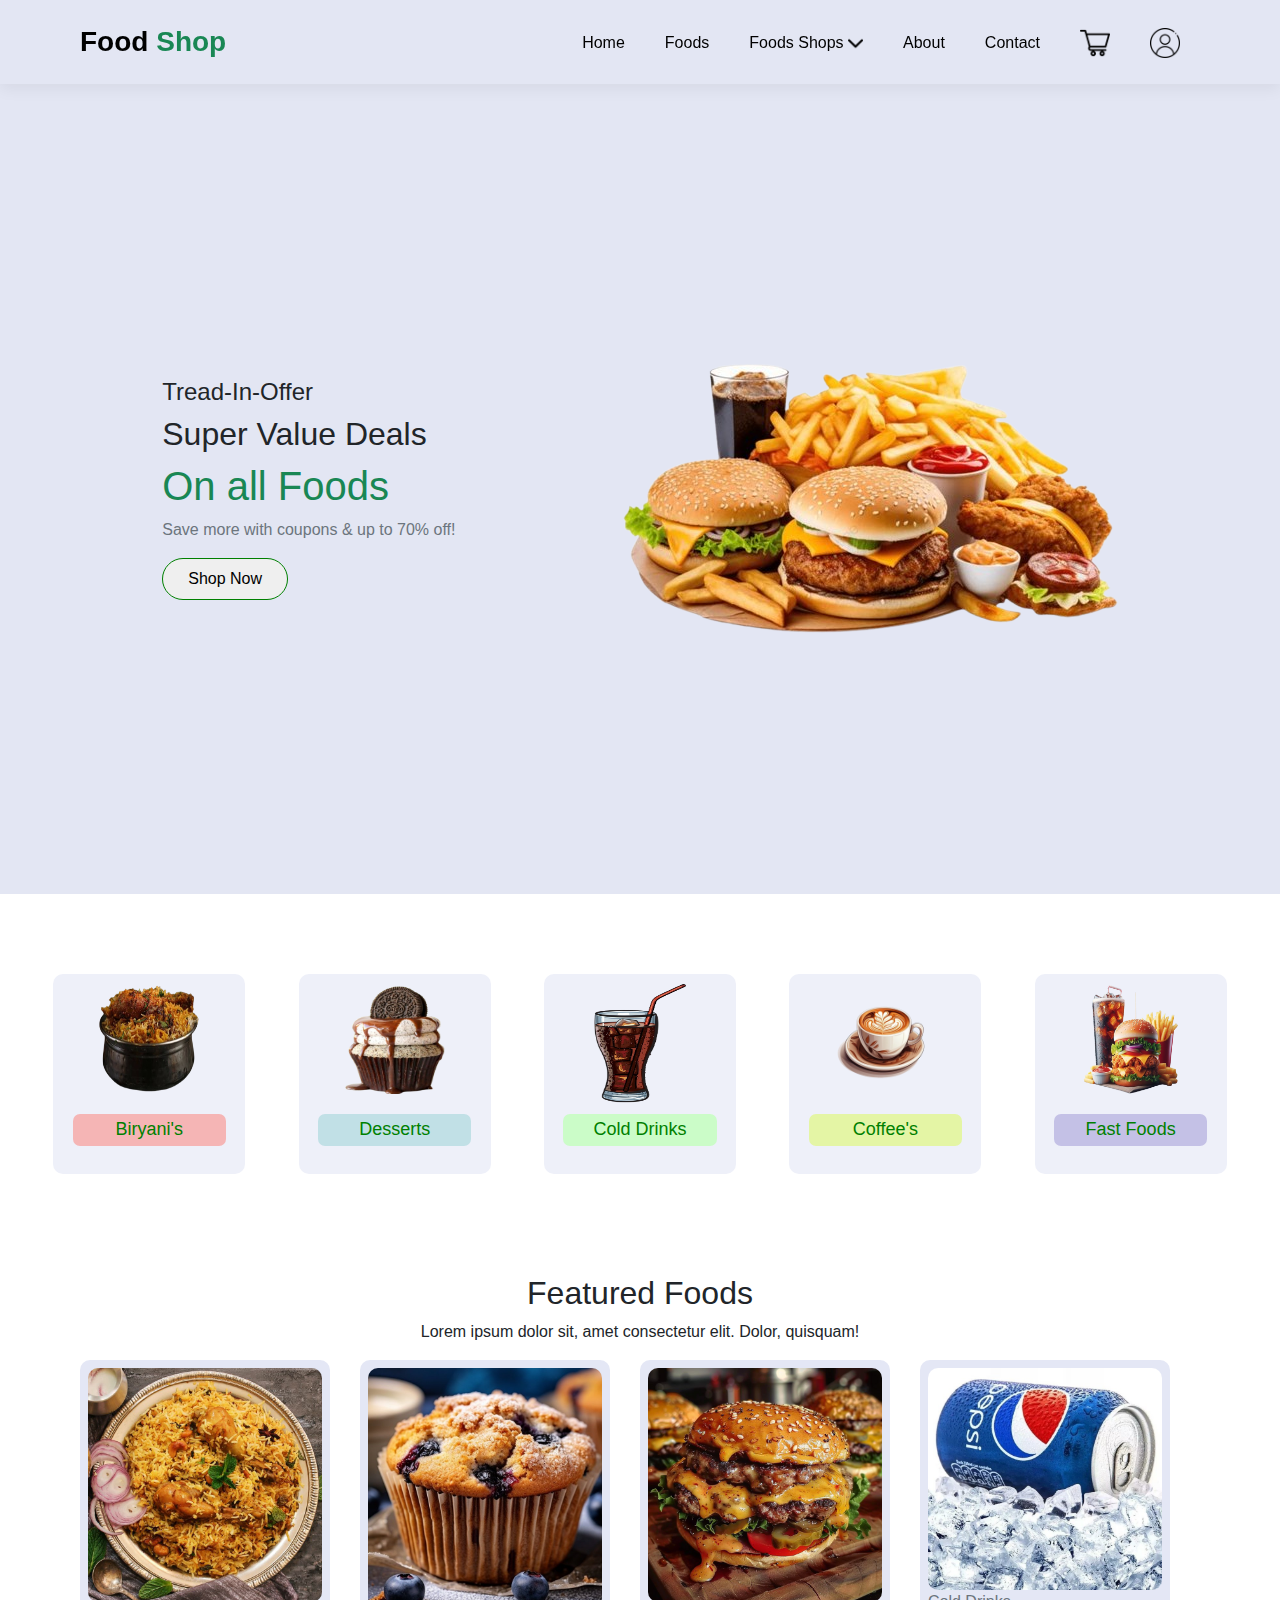
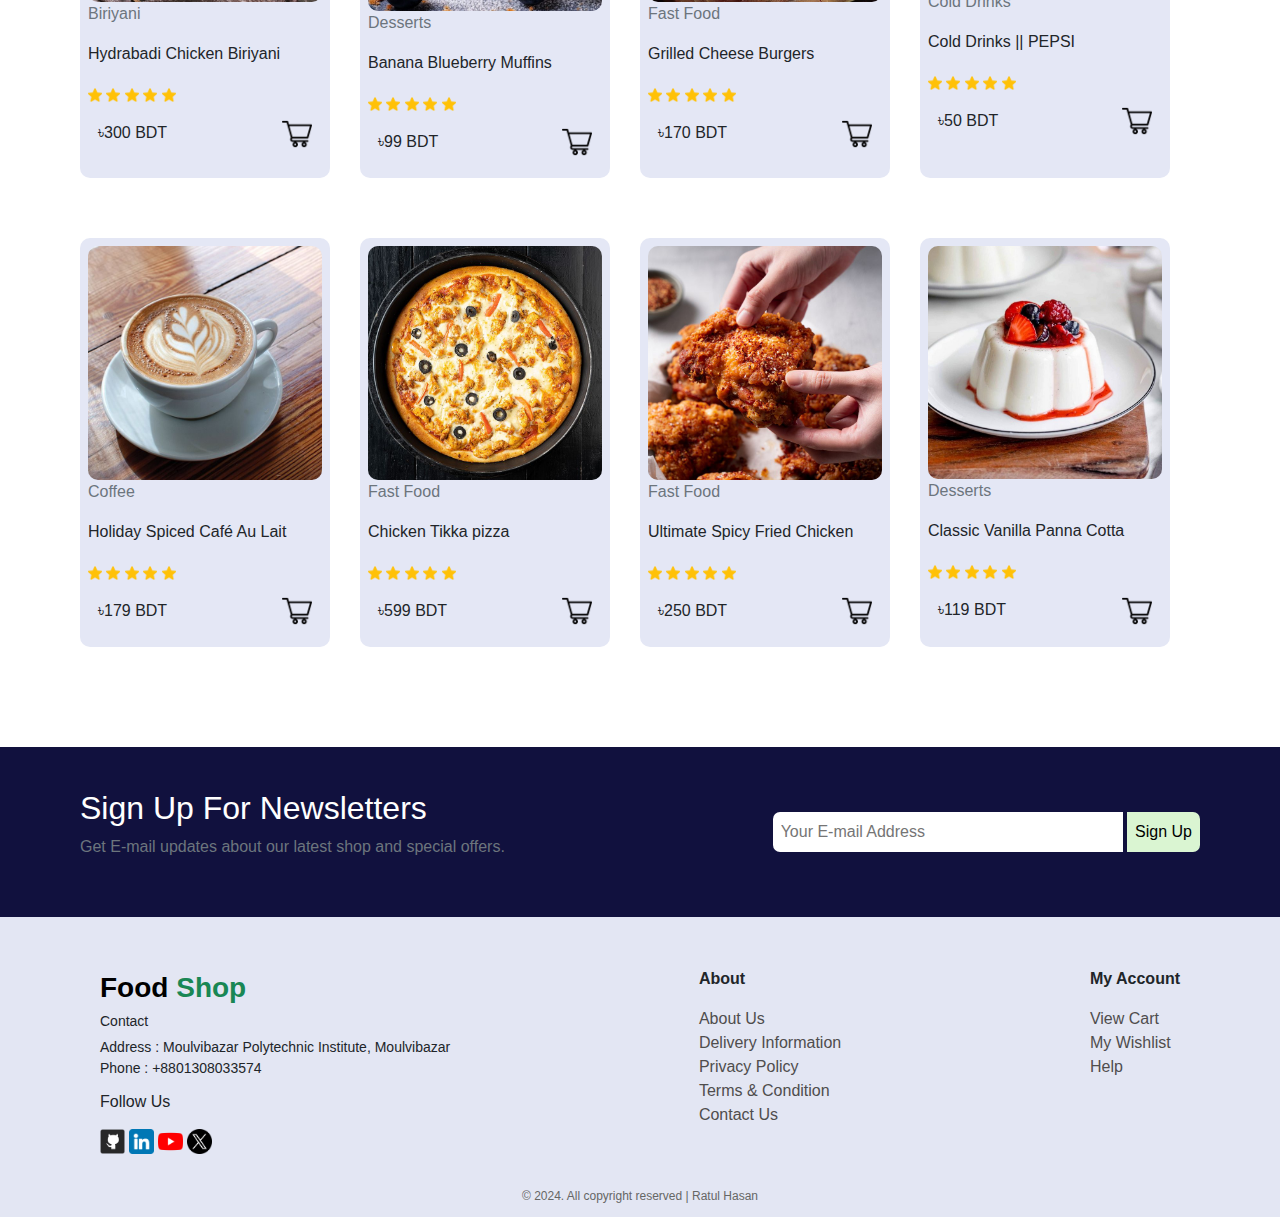
==== index.html @ 062df9e7 "Add initial project structure with HTML, CSS, and JavaScript files for foodShop" ====
<!DOCTYPE html>
<html lang="en">
<head>
    <meta charset="UTF-8">
    <meta name="viewport" content="width=device-width, initial-scale=1.0">
    <link rel="stylesheet" href="css/style.css">
    <link rel="stylesheet" href="css/bootstrapCss/bootstrap.min.css">
    <title>FOOD-SHOP</title>
</head>
<body>
<!-- header start -->
    <section id="header">
        <div class="logo"><a href="index.html">Food <span class="text-success">Shop</span></a></div>

        <div id="navBar" >
            <ul class="ul">
                <li class="li"><a href="index.html">Home</a></li class="li">
                <li class="li"><a href="foods.html">Foods</a></li>

                <li class="li rotate">
                    <a href="#">Foods Shops <img class="dropdownImg" src="img/social/dropdown.png" alt="" width="15px" height="15px"></a>
                    <ul class="dropdownShopName">
                        <li class="dropdownShopNameListItem"><a href="foods.html">Tasty-Treat</a></li>
                        <li class="dropdownShopNameListItem"><a href="foods.html">Kacchi-Dine</a></li>
                        <li class="dropdownShopNameListItem"><a href="foods.html">Sharinda</a></li>
                        <li class="dropdownShopNameListItem"><a href="foods.html">Panshi</a></li>
                        <li class="dropdownShopNameListItem"><a href="foods.html">Mamar-Bari</a></li>
                    </ul>
                </li>

                <li class="li"><a href="about.html">About</a></li>
                <li class="li"><a href="contact.html">Contact</a></li>
                <li class="li"><a href="cart.html"><img src="img/cart.png" alt="AddToCart" width="30px"></a></li>
                <li class="li"><a href="user.html"><img src="img/user.png" alt="AddToCart" width="30px"></a></li>
            </ul>
        </div>
    </section>
<!-- header end -->
<!-- hero section start  -->
    <section id="hero">
        <div class="heroText">
            <h4>Tread-In-Offer</h4>
            <h2>Super Value Deals</h2>
            <h1 class="text-success">On all Foods</h1>
            <p class="text-secondary">Save more with coupons & up to 70% off!</p>
            <button class="shopBtn">Shop Now</button>
        </div>
        <div class="heroBanner">
            <img src="img/heroImg.png" alt="heroFood">
        </div>
    </section>
<!-- hero section end  -->
<!-- food item section start  -->
    <section id="foodItems">
        <div class="biryani item">
            <center>
                <img src="img/biryani.png" alt="biryani" width="100px" height="110px">
                <h3>Biryani's</h3>
            </center>
        </div>
        <div class="dessert item">
            <center>
                <img src="img/dessert.png" alt="dessert" width="100px" height="110px">
                <h3>Desserts</h3>
            </center>
        </div>
        <div class="coldDrinks item">
            <center>
                <img src="img/coldDrinks.png" alt="coldDrinks" width="100px" height="120px">
                <h3>Cold Drinks</h3>
            </center>
            
        </div>
        <div class="coffee item">
            <center>
                <img src="img/coffee.png" alt="coffee" width="100px" height="110px">
                <h3>Coffee's</h3>
            </center>    
        </div>
        <div class="fastFood item">
            <center>
                <img src="img/fastFood.png" alt="fastFood" width="100px" height="110px">
                <h3>Fast Foods</h3>
            </center>
        </div>
    </section>
<!-- food item section end  -->

<!-- food product section start -->
<section id="foodProduct">
    <div class="headingFoods">
        <h2>Featured Foods</h2>
        <p>Lorem ipsum dolor sit, amet consectetur elit. Dolor, quisquam!</p>
    </div>
    <div class="foodsContainer">
        <div class="foods">
            <img class="foodItemImg" src="img/foodsImage/biriyani.jpeg" alt="biriyani">
            <p class="text-secondary">Biriyani</p>
            <p class="foodTitle">Hydrabadi Chicken Biriyani</p>
            <div class="review">
                <img src="img/star.png" alt="" width="14px">
                <img src="img/star.png" alt="" width="14px">
                <img src="img/star.png" alt="" width="14px">
                <img src="img/star.png" alt="" width="14px">
                <img src="img/star.png" alt="" width="14px">
            </div>
            <div class="buyFood">
                <p>৳300 BDT</p>
                <img src="img/cart.png" alt="" width="30px" height="30px">
            </div>
        </div>

        <div class="foods">
            <img class="foodItemImg" src="img/foodsImage/Muffins.jpg" alt="Muffins">
            <p class="text-secondary">Desserts</p>
            <p>Banana Blueberry Muffins</p>
            <div class="review">
                <img src="img/star.png" alt="" width="14px">
                <img src="img/star.png" alt="" width="14px">
                <img src="img/star.png" alt="" width="14px">
                <img src="img/star.png" alt="" width="14px">
                <img src="img/star.png" alt="" width="14px">
            </div>
            <div class="buyFood">
                <p>৳99 BDT</p>
                <img src="img/cart.png" alt="" width="30px" height="30px">
            </div>
        </div>

            <div class="foods" >
                <img class="foodItemImg" src="img/foodsImage/burgers.jpeg" alt="burgers">
                <p class="text-secondary">Fast Food</p>
                <p class="foodTitle">Grilled Cheese Burgers</p>
                <div class="review">
                    <img src="img/star.png" alt="" width="14px">
                    <img src="img/star.png" alt="" width="14px">
                    <img src="img/star.png" alt="" width="14px">
                    <img src="img/star.png" alt="" width="14px">
                    <img src="img/star.png" alt="" width="14px">
                </div>
                <div class="buyFood">
                    <p>৳170 BDT</p>
                    <img src="img/cart.png" alt="" width="30px" height="30px">
                </div>
            </div>

        <div class="foods">
            <img class="foodItemImg" src="img/foodsImage/pepsi.jpg" alt="pepsi">
            <p class="text-secondary">Cold Drinks</p>
            <p class="foodTitle">Cold Drinks || PEPSI</p>
            <div class="review">
                <img src="img/star.png" alt="" width="14px">
                <img src="img/star.png" alt="" width="14px">
                <img src="img/star.png" alt="" width="14px">
                <img src="img/star.png" alt="" width="14px">
                <img src="img/star.png" alt="" width="14px">
            </div>
            <div class="buyFood">
                <p>৳50 BDT</p>
                <img src="img/cart.png" alt="" width="30px" height="30px">
            </div>
        </div>

        <div class="foods">
            <img class="foodItemImg" src="img/foodsImage/coffee.jpg" alt="coffee">
            <p class="text-secondary">Coffee</p>
            <p class="foodTitle">Holiday Spiced Café Au Lait </p>
            <div class="review">
                <img src="img/star.png" alt="" width="14px">
                <img src="img/star.png" alt="" width="14px">
                <img src="img/star.png" alt="" width="14px">
                <img src="img/star.png" alt="" width="14px">
                <img src="img/star.png" alt="" width="14px">
            </div>
            <div class="buyFood">
                <p>৳179 BDT</p>
                <img src="img/cart.png" alt="" width="30px" height="30px">
            </div>
        </div>
        
        <div class="foods">
            <img class="foodItemImg" src="img/foodsImage/Chicken-Tikka-pizza.jpg" alt="pizza">
            <p class="text-secondary">Fast Food</p>
            <p class="foodTitle">Chicken Tikka pizza</p>
            <div class="review">
                <img src="img/star.png" alt="" width="14px">
                <img src="img/star.png" alt="" width="14px">
                <img src="img/star.png" alt="" width="14px">
                <img src="img/star.png" alt="" width="14px">
                <img src="img/star.png" alt="" width="14px">
            </div>
            <div class="buyFood">
                <p>৳599 BDT</p>
                <img src="img/cart.png" alt="" width="30px" height="30px">
            </div>
        </div>

        <div class="foods">
            <img class="foodItemImg" src="img/foodsImage/Spicy-Fried-Chicken.jpg" alt="Chicken">
            <p class="text-secondary">Fast Food</p>
            <p class="foodTitle">Ultimate Spicy Fried Chicken</p>
            <div class="review">
                <img src="img/star.png" alt="" width="14px">
                <img src="img/star.png" alt="" width="14px">
                <img src="img/star.png" alt="" width="14px">
                <img src="img/star.png" alt="" width="14px">
                <img src="img/star.png" alt="" width="14px">
            </div>
            <div class="buyFood">
                <p>৳250 BDT</p>
                <img src="img/cart.png" alt="" width="30px" height="30px">
            </div>
        </div>

        <div class="foods">
            <img class="foodItemImg" src="img/foodsImage/Classic-Vanilla-Panna-Cotta.jpg" alt="Desserts">
            <p class="text-secondary">Desserts</p>
            <p class="foodTitle">Classic Vanilla Panna Cotta</p>
            <div class="review">
                <img src="img/star.png" alt="" width="14px">
                <img src="img/star.png" alt="" width="14px">
                <img src="img/star.png" alt="" width="14px">
                <img src="img/star.png" alt="" width="14px">
                <img src="img/star.png" alt="" width="14px">
            </div>
            <div class="buyFood">
                <p>৳119 BDT</p>
                <img src="img/cart.png" alt="" width="30px" height="30px">
            </div>
        </div>
    </div>
</section>
<!-- food product section end -->
<!-- news letter start  -->
    <section  id="newsLetter">
        <div class="leftText">
            <h2>Sign Up For Newsletters</h2>
            <p class="text-secondary">Get E-mail updates about our latest shop and  special offers.</p>
        </div>
        <div class="rightInput">
            <input class="p-2" type="email" placeholder="Your E-mail Address ">
            <button class="p-2">Sign Up</button>
        </div>
    </section>
<!-- news letter end  -->
<!-- fotter section start  -->
<footer>
    <div class="footerLinks">
        <div class="footerFirstColumn">
            <div class="logo"><a href="index.html">Food <span class="text-success">Shop</span></a></div>
            <div class="footerFirstText">
                <p>Contact</p><br>
                <p>Address : Moulvibazar Polytechnic Institute, Moulvibazar</p>
                <p>Phone : +8801308033574</p><br>
                <h6>Follow Us</h6>
            </div>
            <div class="social">
                <img src="img/social/github.png" alt="" height="25px" width="25px">
                <img src="img/social/linkedin.png" alt="" height="25px" width="25px">
                <img src="img/social/youtube.png" alt="" height="25px" width="25px">
                <img src="img/social/twitter.png" alt="" height="25px" width="25px">
            </div>
        </div>
        <div class="footerSecondColumn">
            <p>About</p>
            <a href="about.html">About Us</a>
            <a href="#">Delivery Information</a>
            <a href="#">Privacy Policy</a>
            <a href="#">Terms & Condition</a>
            <a href="#">Contact Us</a>
        </div>
        <div class="footerThirdColumn">
            <p>My Account</p>
            <a href="#">View Cart</a>
            <a href="#">My Wishlist</a>
            <a href="#">Help</a>
        </div>
    </div>
    <div class="footerLastText">
        <p>© 2024. All copyright reserved | Ratul Hasan</p>
    </div>
</footer>
<!-- fotter section end  -->

    <script src="js/bootstrapJs/bootstrap.bundle.min.js"></script>
    <script src="js/bootstrapJs/bootstrap.min.js"></script>
    <script src="js/main.js"></script>
</body>
</html>
---- css/style.css ----
*{
    margin: 0;
    padding: 0;
    box-sizing: border-box;
    font-family: Verdana, Geneva, Tahoma, sans-serif;
    text-decoration: none;
}
#header{
    position: sticky;
    top: 0;
    left: 0;
    width: 100%;
    display: flex;
    align-items: center;
    justify-content: space-between;
    padding: 0px 80px;
    background: #E3E6F3;
    box-shadow: 0 5px 15px rgba(0, 0, 0, 0.06);
}
.logo{
    font-size: 28px;
    font-weight: bold;
}
.logo a{
    text-decoration: none;
    color: black;
}
#navBar .ul{
    display: flex;
    align-items: center;
    justify-content: center;
}
#navBar .ul .li{
    list-style: none;
    padding: 10px 20px;
    margin-top: 18px;   
}
#navBar .ul .li a{
    text-decoration: none;
    color: black;
    font-weight: 400;
    transition: 0.3s ease;
}
#navBar .li a:hover{
    color: green;
    /* border-bottom: 2px solid green; */
}
#navBar .rotate:hover .dropdownImg{
    transform: rotate(180deg);
    transition:  0.3s ease;
}

/* Basic styling for nav items */
.ul {
    list-style-type: none;
    padding: 0;
    display: flex;
}

.li {
    position: relative;
}

.li > a {
    text-decoration: none;
    color: #333;
}

/* Dropdown menu styling */
.dropdownShopName {
    display: none;
    position: absolute;
    top: 100%;
    left: 10px;
    background: #E3E6F3;
    border-radius: 5px;
    box-shadow: 0px 8px 16px rgba(0, 0, 0, 0.2);
    list-style-type: none;
    padding: 0;
    margin: 0;
    width: 125px;
    text-align: center;
    z-index: 1;
}

.dropdownShopName li a {
    color: #333;
    padding: 10px 0px;
    display: block;
    text-decoration: none;
}

.dropdownShopName li a:hover {
    background-color: #f1f1f1;
    color: #007bff;
}

/* Show dropdown on hover */
.li:hover .dropdownShopName {
    display: block;
}




/* header section end  */

/* hero section start */
#hero{
    display: flex;
    align-items: center;
    justify-content: space-evenly;
    height: 90vh;
    background: #E3E6F3;
}
#hero .shopBtn{
    padding: 8px 25px;
    border: 1px solid green;
    border-radius: 50px;
}
/* hero section end */
/* food item section start  */
#foodItems{
    display: flex;
    align-items: center;
    justify-content: space-evenly;
    padding-top: 80px;
    
}
.item{
    width: 15%;
    height: 200px;
    padding-top: 10px;
    cursor: pointer;
    background-color: #eef0f9;
    /* box-shadow: 0 5px 15px rgba(0, 0, 0, 0.06); */
    border-radius: 10px;
    transition: 0.3s ease;
}
.item:hover{
    box-shadow: 0 5px 15px rgba(0, 0, 0, 0.06);
}
.item h3{
    color: green;
    font-size: 18px;
    margin-top: 20px;
    background-color: #f5b5b5;
    width: 80%;
    font-weight: 500;
    padding: 5px 10px;
    border-radius: 7px ;

}
#foodItems .item:nth-child(2) h3{
    background-color: rgb(193, 224, 230);
}
#foodItems .item:nth-child(3) h3{
    background-color: rgb(206, 255, 255);
    margin-top: 10px;
}
#foodItems .item:nth-child(3) h3{
    background-color: rgb(203, 252, 200);
}
#foodItems .item:nth-child(4) h3{
    background-color: rgb(228, 245, 165);
}
#foodItems .item:nth-child(5) h3{
    background-color: rgb(196, 193, 230);
}
/* food item section end  */
/* food product section start */
.headingFoods{
    text-align: center;
    margin-top: 100px;
}
.foods{
    width: 250px;
    /* border: 1px solid black; */
    border-radius: 10px;
    background-color: #e4e7f5;
    padding: 8px;
    cursor: pointer;
}
.foods .foodItemImg{
    width: 100%;
    border-radius: 10px;
}

.foodsContainer{
    display: grid;
    grid-template-columns: repeat(4, 1fr);
    grid-row-gap: 60px;
    padding: 0 80px;
}
.buyFood{
    width: 100%;
    display: flex;
    justify-content: space-between;
    align-items: center;
    padding: 0 10px;

}
.buyFood p{
    margin-top: 15px;
}
.buyFood img:hover{
    transition: all 0.5s ease;
    transform: scale(1.09);
}
/* food product section end */
/* news letter start  */
#newsLetter{
    display: flex;
    justify-content: space-between;
    align-items: center;
    padding: 60px 80px;
    margin-top: 100px;
    background-color: rgb(17, 17, 62);
    color: white;
    height: 170px;
}
.rightInput input{
    border-top-left-radius: 7px;
    border-bottom-left-radius: 7px;
    border: none;
    width: 350px;
}
.rightInput button{
    border-top-right-radius: 7px;
    border-bottom-right-radius: 7px;
    border: none;
    background-color: #daf5d2;
}
/* news letter end */
/* fotter section start */
footer{
    height: 300px;
    width: 100%;
    background: #E3E6F3;
}
.footerLinks{
    height: 270px;
    width: 100%;
    display: flex;
    justify-content: space-between;
    padding: 50px 100px 0px 100px;
}
.footerFirstColumn{
    font-size: 14px;
    
}
.footerFirstText{
    line-height: 5px;
    padding: 10px 0;
}
.footerSecondColumn a, .footerThirdColumn a{
    display: block;
    justify-content: center;
    text-decoration: none;
    color: rgb(79, 77, 77);
}
.footerSecondColumn p, .footerThirdColumn p{
    font-weight: bold;
}
.footerLastText {
    text-align: center;
    font-size: 12px;
    color: #666765;
}
/* fotter section end */



/* user page css start here  */
#loginAndRegister{
    width: 100%;
    display: flex;
    padding: 50px 0;
    justify-content: center;
}
#loginAndRegister form{
    background-color: #d5f3b8;
    padding: 30px;
    border-radius: 10px;
    width: 400px;
}
#loginAndRegister .signInBtn{
    width: 100%;
}
.hide{
    display: none;
}
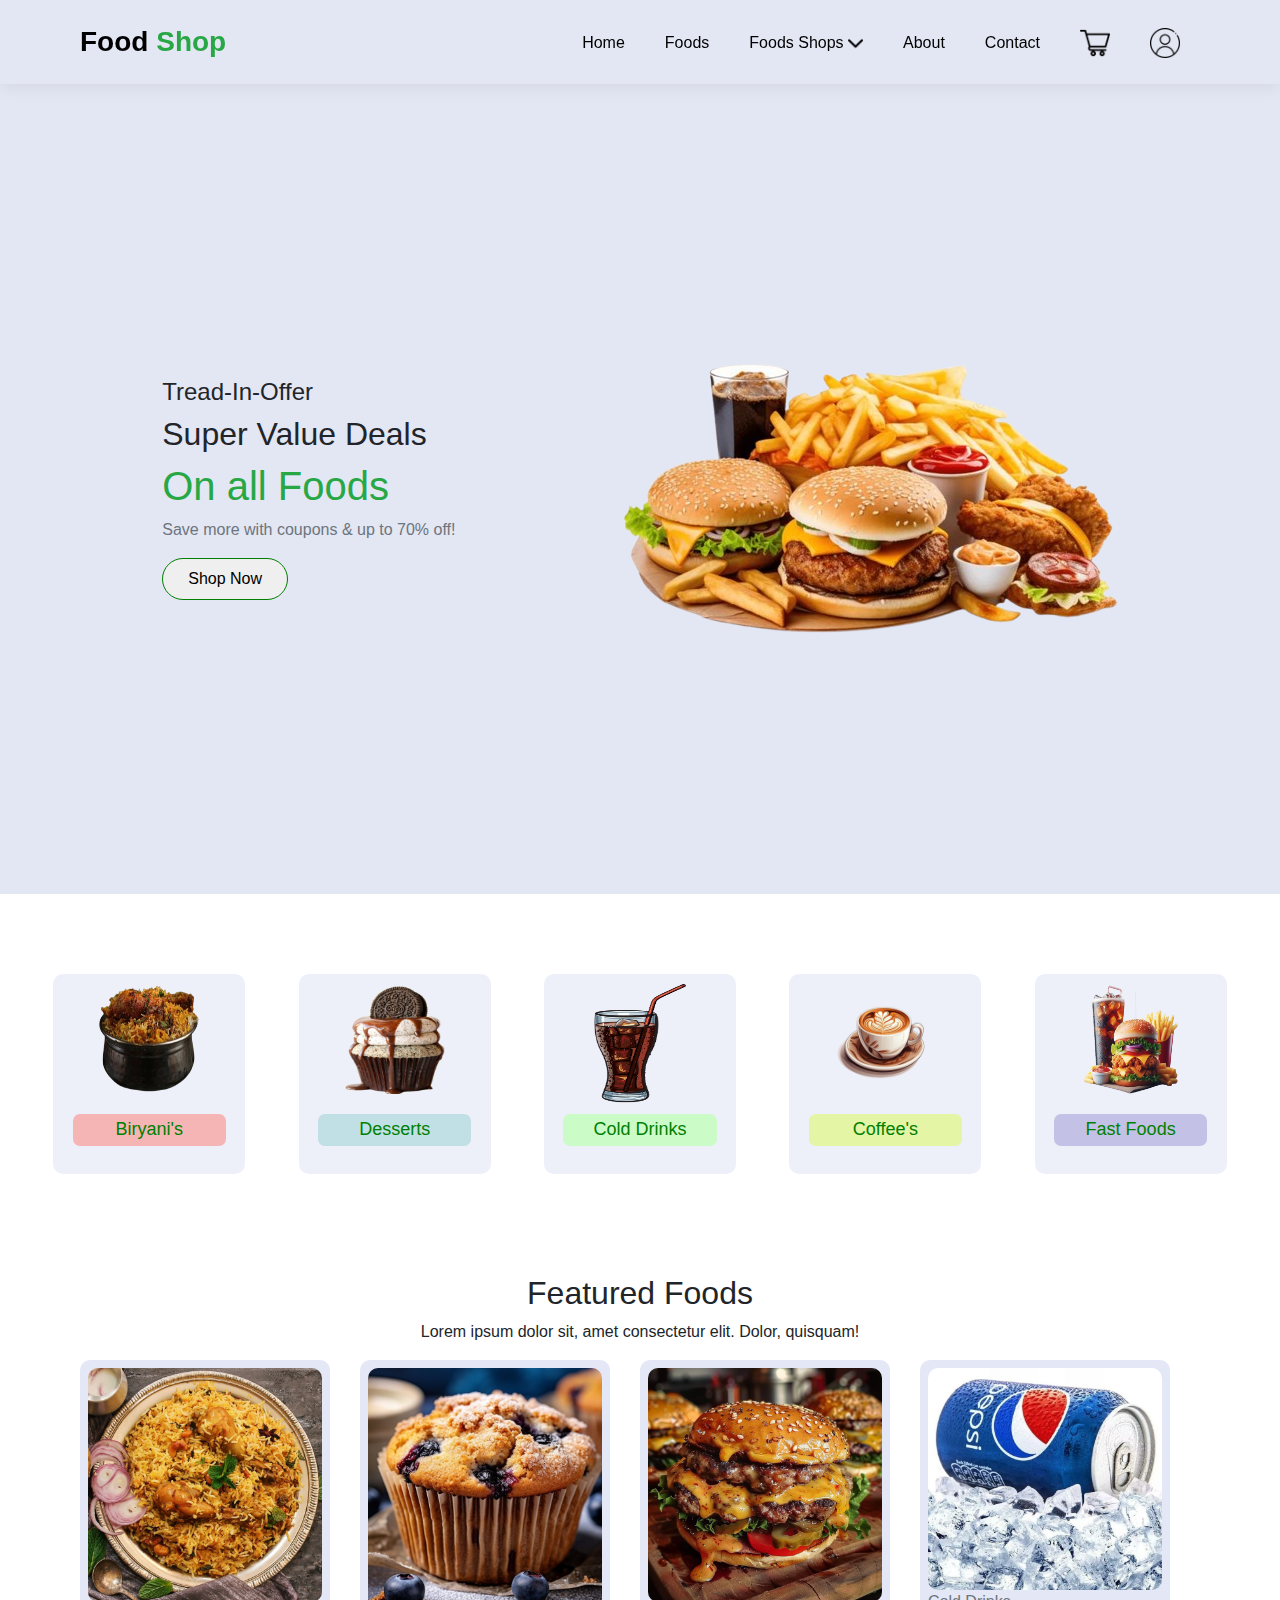
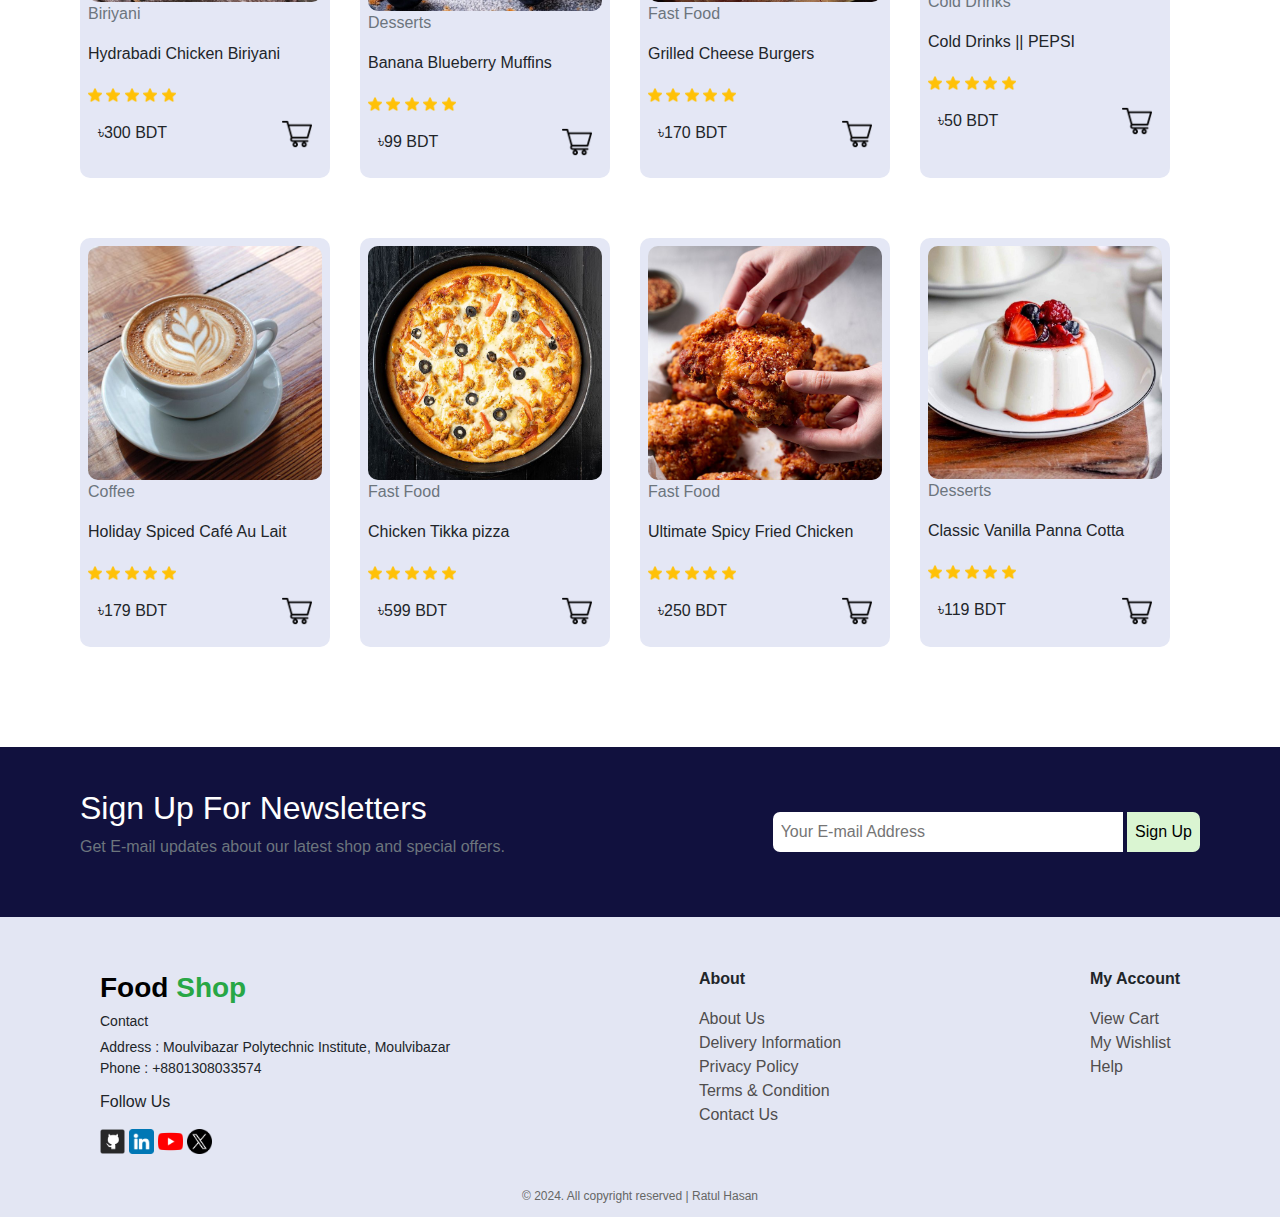
==== commit 00bc28a2: "change" ====
--- a/index.html
+++ b/index.html
@@ -4,7 +4,8 @@
     <meta charset="UTF-8">
     <meta name="viewport" content="width=device-width, initial-scale=1.0">
     <link rel="stylesheet" href="css/style.css">
-    <link rel="stylesheet" href="css/bootstrapCss/bootstrap.min.css">
+    <link rel="stylesheet" href="css/responsive.css">
+    <link rel="stylesheet" href="https://stackpath.bootstrapcdn.com/bootstrap/4.5.2/css/bootstrap.min.css">
     <title>FOOD-SHOP</title>
 </head>
 <body>
@@ -13,12 +14,12 @@
         <div class="logo"><a href="index.html">Food <span class="text-success">Shop</span></a></div>
 
         <div id="navBar" >
-            <ul class="ul">
+            <ul class="ul" id="navBarUl">
                 <li class="li"><a href="index.html">Home</a></li class="li">
                 <li class="li"><a href="foods.html">Foods</a></li>
 
                 <li class="li rotate">
-                    <a href="#">Foods Shops <img class="dropdownImg" src="img/social/dropdown.png" alt="" width="15px" height="15px"></a>
+                    <a href="#">Foods Shops <img class="dropdownImg" src="img/icon/dropdown.png" alt="" width="15px" height="15px"></a>
                     <ul class="dropdownShopName">
                         <li class="dropdownShopNameListItem"><a href="foods.html">Tasty-Treat</a></li>
                         <li class="dropdownShopNameListItem"><a href="foods.html">Kacchi-Dine</a></li>
@@ -30,9 +31,15 @@
 
                 <li class="li"><a href="about.html">About</a></li>
                 <li class="li"><a href="contact.html">Contact</a></li>
-                <li class="li"><a href="cart.html"><img src="img/cart.png" alt="AddToCart" width="30px"></a></li>
-                <li class="li"><a href="user.html"><img src="img/user.png" alt="AddToCart" width="30px"></a></li>
+                <div class="icon d-flex">
+                    <li class="li "><a href="cart.html"><img src="img/icon/cart.png" alt="AddToCart" width="30px"></a></li>
+                <li class="li "><a href="user.html"><img src="img/icon/user.png" alt="login" width="30px"></a></li>
+                </div>
             </ul>
+            <!-- menu icon -->
+           <div id="menuBar" class="d-md-none">
+            <img  src="img/icon/menu.png" alt="menu" style="cursor: pointer; width:30px;">
+           </div>
         </div>
     </section>
 <!-- header end -->
@@ -46,7 +53,7 @@
             <button class="shopBtn">Shop Now</button>
         </div>
         <div class="heroBanner">
-            <img src="img/heroImg.png" alt="heroFood">
+            <img class="heroImg" src="img/heroImg.png" alt="heroFood">
         </div>
     </section>
 <!-- hero section end  -->
--- a/css/style.css
+++ b/css/style.css
@@ -25,6 +25,10 @@
     text-decoration: none;
     color: black;
 }
+.logo a:hover{
+    text-decoration: none;
+    color: black;
+}
 #navBar .ul{
     display: flex;
     align-items: center;
@@ -33,7 +37,12 @@
 #navBar .ul .li{
     list-style: none;
     padding: 10px 20px;
-    margin-top: 18px;   
+    margin-top: 18px;
+}
+#navBar .ul .li .hideItems{
+    list-style: none;
+    padding: 10px 20px;
+    margin-top: 18px;
 }
 #navBar .ul .li a{
     text-decoration: none;
@@ -99,10 +108,6 @@
 .li:hover .dropdownShopName {
     display: block;
 }
-
-
-
-
 /* header section end  */
 
 /* hero section start */
@@ -269,8 +274,6 @@
 }
 /* fotter section end */
 
-
-
 /* user page css start here  */
 #loginAndRegister{
     width: 100%;
@@ -290,4 +293,3 @@
 .hide{
     display: none;
 }
-
--- a/css/responsive.css
+++ b/css/responsive.css
@@ -0,0 +1,71 @@
+@media screen and (max-width: 768px) {
+        #header {
+            padding: 10px 20px;
+            /* display: block; */
+        }
+        .logo{
+            font-size: 20px;
+        }
+        #navBar .ul {
+            display: none;
+            flex-direction: column;
+            justify-content: center;
+            position: absolute;
+            top: 100%;
+            right: 2%;
+            width: 180px;
+            background: #bfc2cb;
+            border-radius: 5px;
+        }
+        #navBar .ul .li {
+            padding: 10px 20px;
+            margin-top: 10px;
+            width: 100%;
+        }
+        #hero {
+            flex-direction: column;
+            height: auto;
+            padding: 20px;
+        }
+        #hero .heroImg{
+            width: 80%;
+        }
+        #foodItems {
+            flex-direction: column;
+            align-items: center;
+        }
+        .item {
+            width: 80%;
+            margin-bottom: 20px;
+        }
+        .foodsContainer {
+            grid-template-columns: 1fr;
+            padding: 0 20px;
+        }
+        #newsLetter {
+            flex-direction: column;
+            text-align: center;
+            padding: 20px;
+        }
+        .rightInput input {
+            width: 100%;
+            margin-bottom: 10px;
+        }
+        .rightInput button {
+            width: 100%;
+        }
+        .footerLinks {
+            flex-direction: column;
+            align-items: center;
+            padding: 20px;
+        }
+        .footerFirstColumn, .footerSecondColumn, .footerThirdColumn {
+            margin-bottom: 20px;
+        }
+        #loginAndRegister {
+            padding: 20px 0;
+        }
+        #loginAndRegister form {
+            width: 90%;
+        }
+}
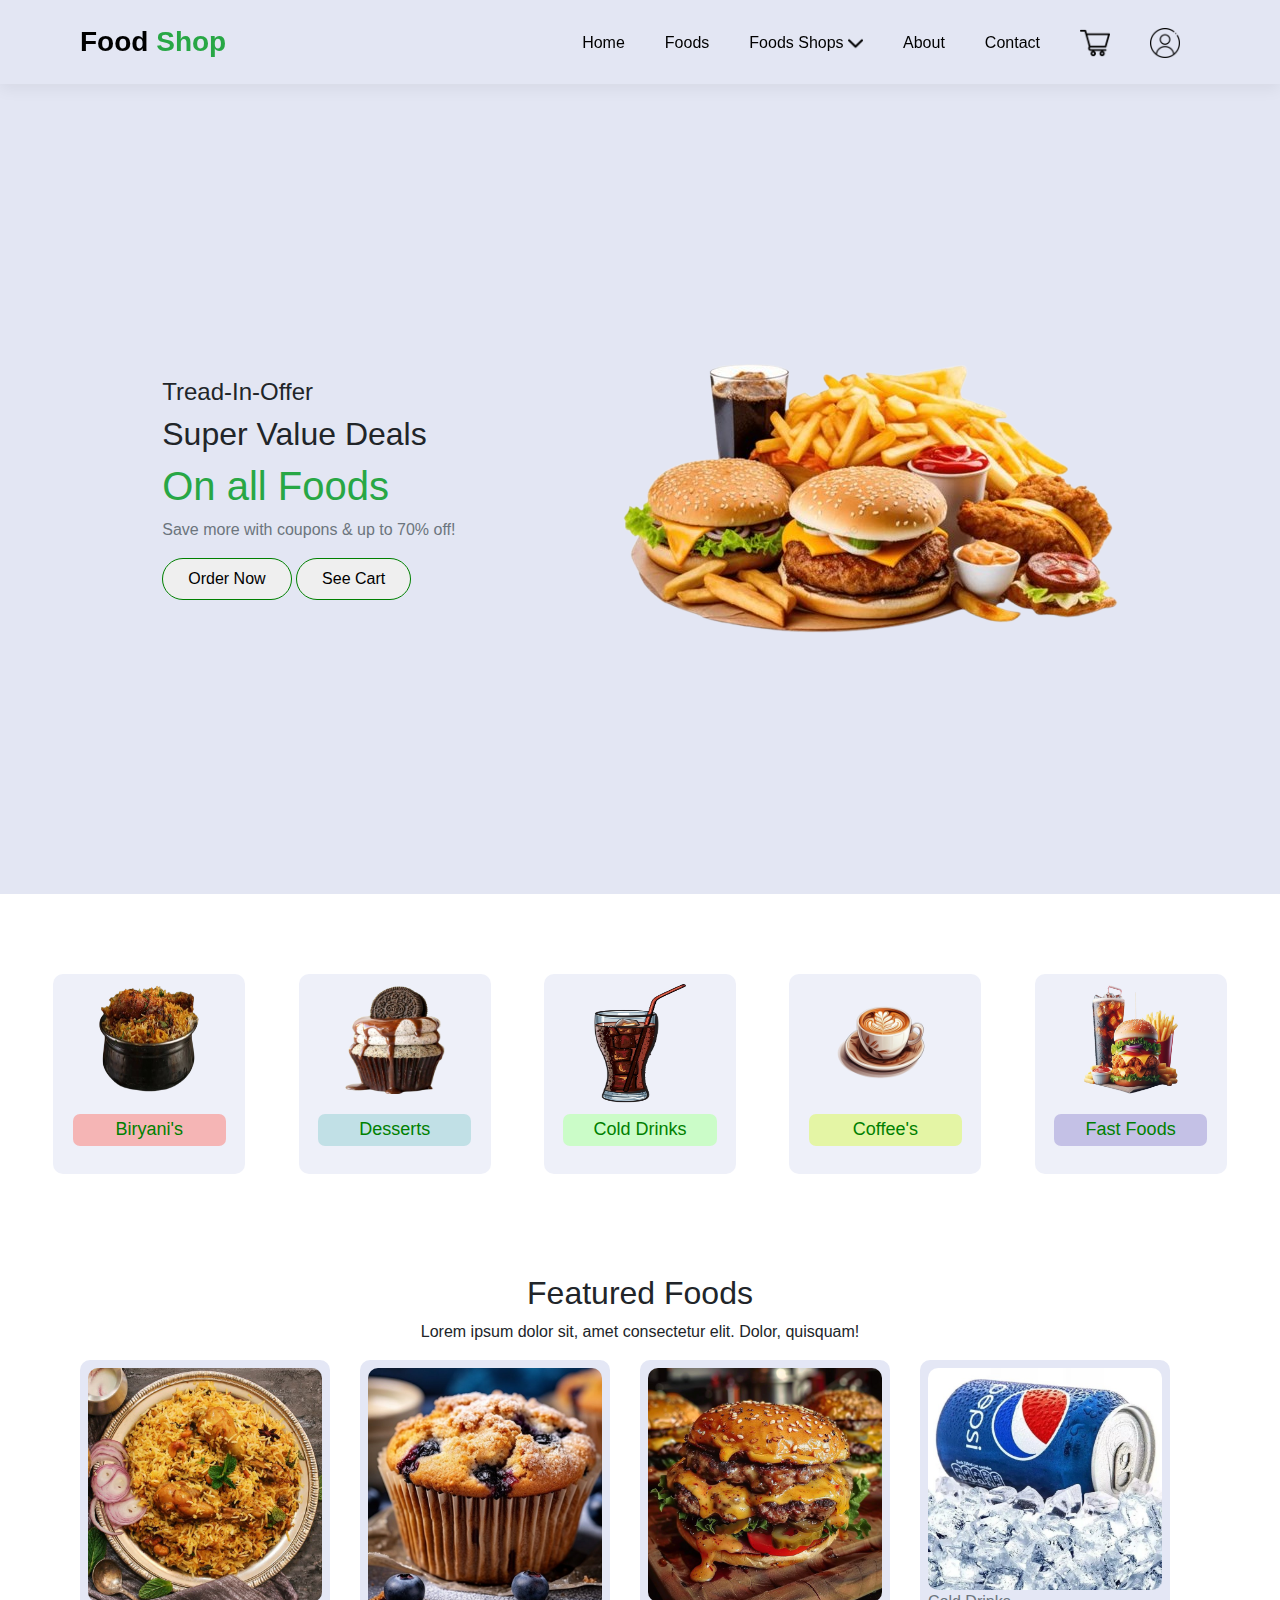
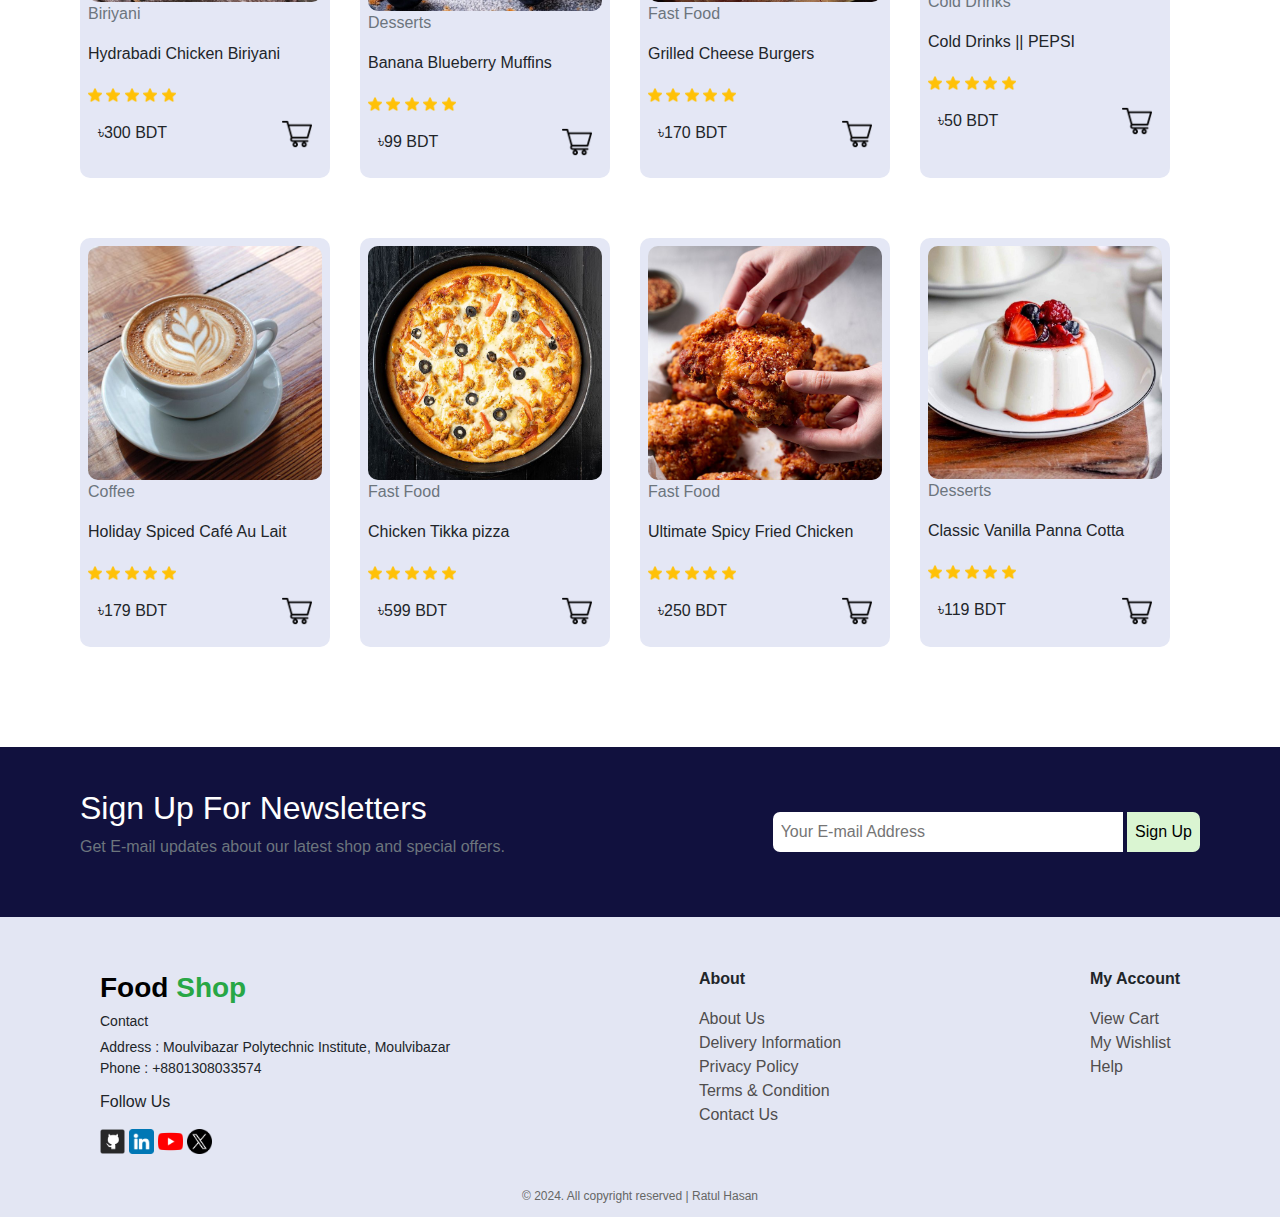
==== commit f422c8ca: "hero" ====
--- a/index.html
+++ b/index.html
@@ -50,7 +50,10 @@
             <h2>Super Value Deals</h2>
             <h1 class="text-success">On all Foods</h1>
             <p class="text-secondary">Save more with coupons & up to 70% off!</p>
-            <button class="shopBtn">Shop Now</button>
+            <div class="btns">
+                <button class="shopBtn">Order Now</button>
+                <button class="shopBtn">See Cart</button>
+            </div>
         </div>
         <div class="heroBanner">
             <img class="heroImg" src="img/heroImg.png" alt="heroFood">
--- a/css/style.css
+++ b/css/style.css
@@ -293,3 +293,60 @@
 .hide{
     display: none;
 }
+
+/* resposive css start here */
+@media screen and (max-width: 768px) {
+    #hero {
+        flex-direction: column;
+        justify-content: center;
+        height: auto;
+        padding: 20px;
+    }
+    #hero .heroImg{
+        
+        width: 100%;
+        height: 100%;
+    }
+    .heroText{
+        text-align: center;
+        margin-top: 70px;
+    }
+    #foodItems {
+        flex-direction: column;
+        align-items: center;
+    }
+    .item {
+        width: 80%;
+        margin-bottom: 20px;
+    }
+    .foodsContainer {
+        grid-template-columns: 1fr;
+        padding: 0 20px;
+    }
+    #newsLetter {
+        flex-direction: column;
+        text-align: center;
+        padding: 20px;
+    }
+    .rightInput input {
+        width: 100%;
+        margin-bottom: 10px;
+    }
+    .rightInput button {
+        width: 100%;
+    }
+    .footerLinks {
+        flex-direction: column;
+        align-items: center;
+        padding: 20px;
+    }
+    .footerFirstColumn, .footerSecondColumn, .footerThirdColumn {
+        margin-bottom: 20px;
+    }
+    #loginAndRegister {
+        padding: 20px 0;
+    }
+    #loginAndRegister form {
+        width: 90%;
+    }
+}--- a/css/responsive.css
+++ b/css/responsive.css
@@ -22,50 +22,4 @@
             margin-top: 10px;
             width: 100%;
         }
-        #hero {
-            flex-direction: column;
-            height: auto;
-            padding: 20px;
-        }
-        #hero .heroImg{
-            width: 80%;
-        }
-        #foodItems {
-            flex-direction: column;
-            align-items: center;
-        }
-        .item {
-            width: 80%;
-            margin-bottom: 20px;
-        }
-        .foodsContainer {
-            grid-template-columns: 1fr;
-            padding: 0 20px;
-        }
-        #newsLetter {
-            flex-direction: column;
-            text-align: center;
-            padding: 20px;
-        }
-        .rightInput input {
-            width: 100%;
-            margin-bottom: 10px;
-        }
-        .rightInput button {
-            width: 100%;
-        }
-        .footerLinks {
-            flex-direction: column;
-            align-items: center;
-            padding: 20px;
-        }
-        .footerFirstColumn, .footerSecondColumn, .footerThirdColumn {
-            margin-bottom: 20px;
-        }
-        #loginAndRegister {
-            padding: 20px 0;
-        }
-        #loginAndRegister form {
-            width: 90%;
-        }
-}
+    }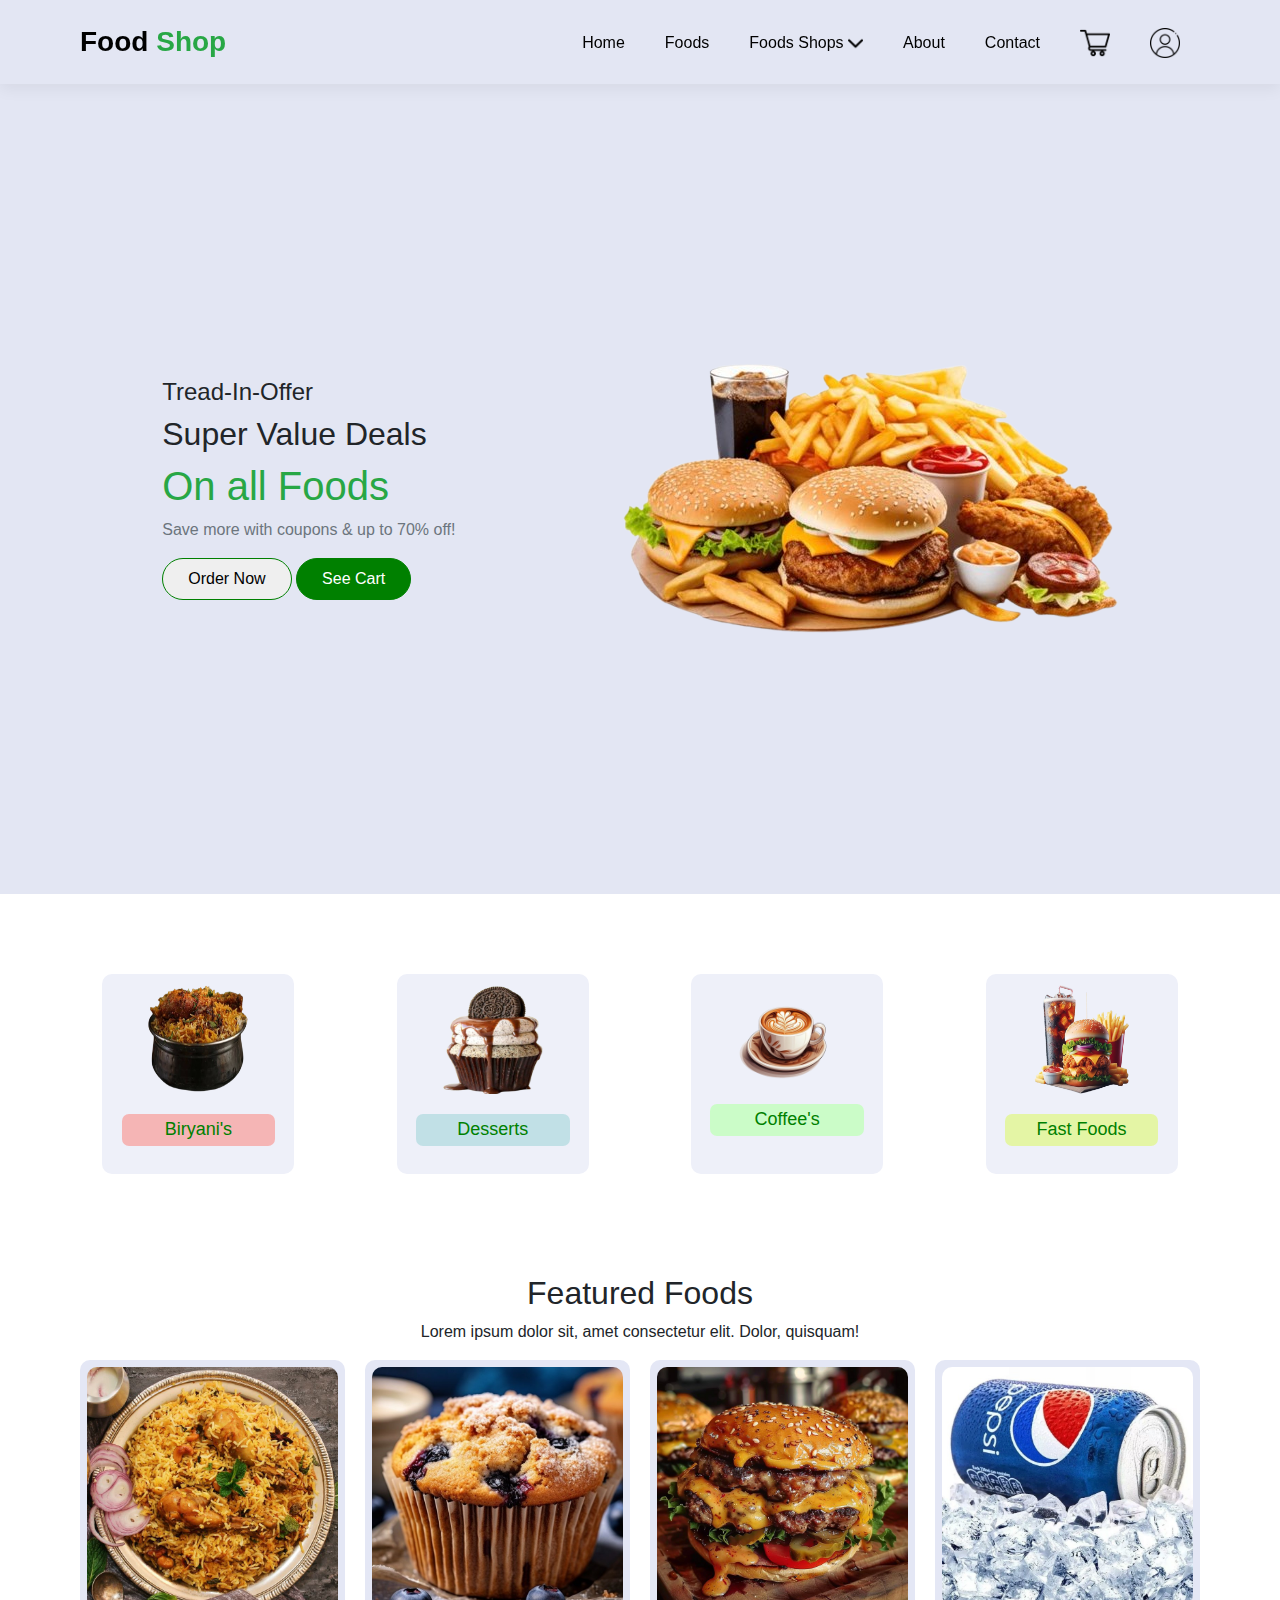
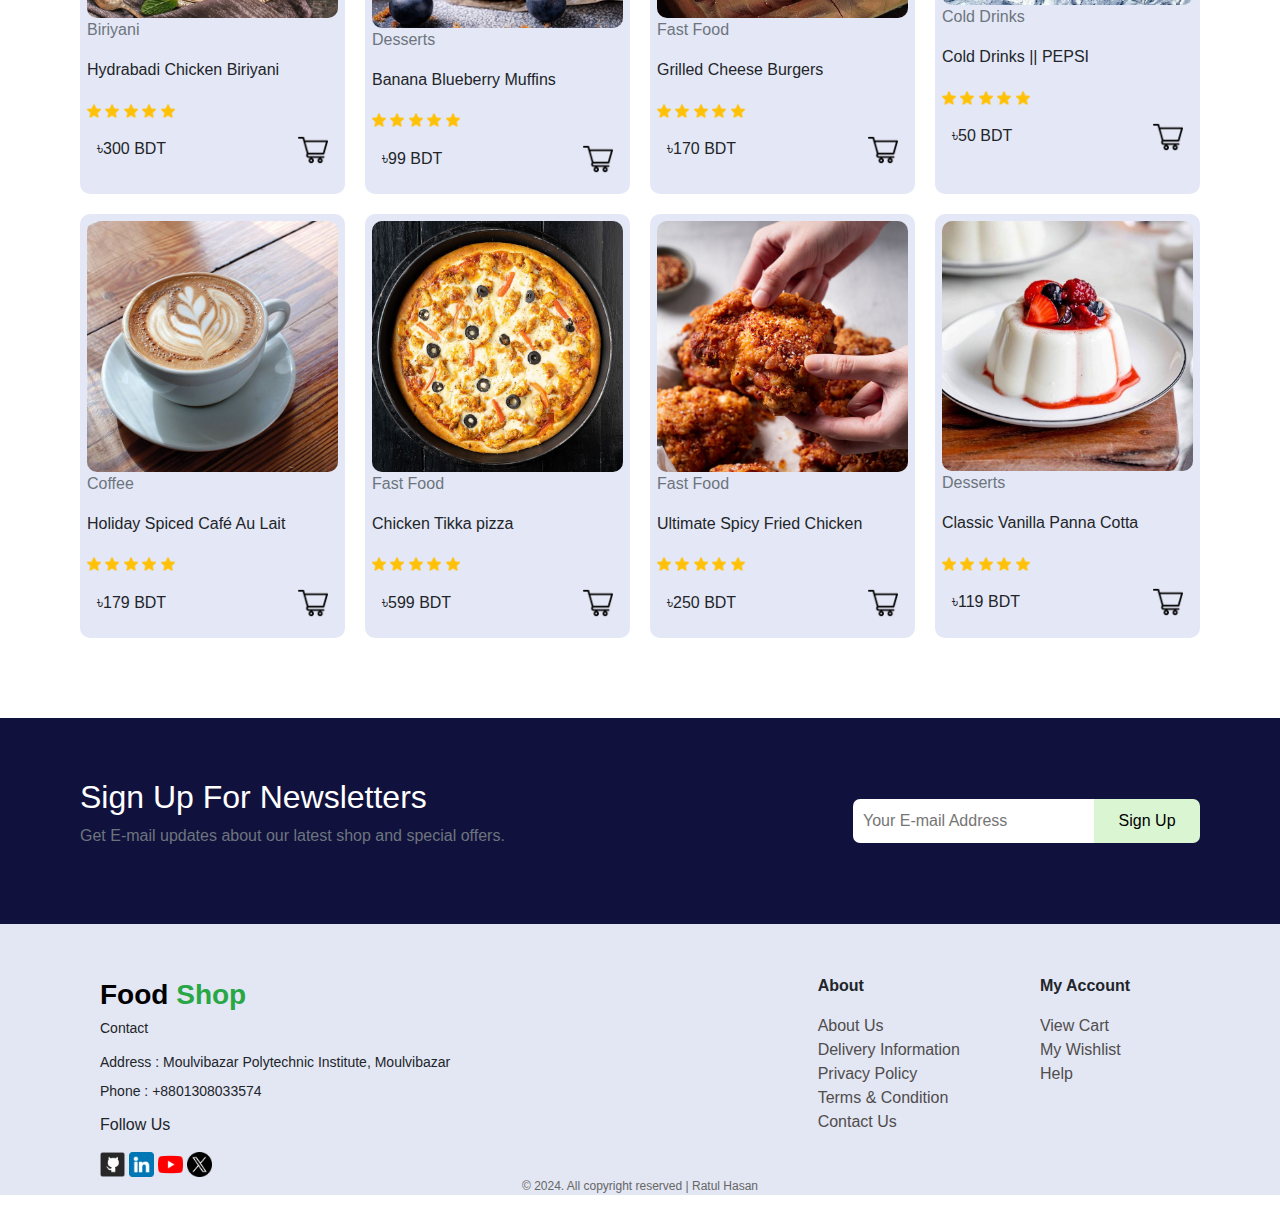
==== commit 0a497d5c: "responsive" ====
--- a/index.html
+++ b/index.html
@@ -51,8 +51,8 @@
             <h1 class="text-success">On all Foods</h1>
             <p class="text-secondary">Save more with coupons & up to 70% off!</p>
             <div class="btns">
-                <button class="shopBtn">Order Now</button>
-                <button class="shopBtn">See Cart</button>
+                <button class="orderBtn">Order Now</button>
+                <button class="cartBtn">See Cart</button>
             </div>
         </div>
         <div class="heroBanner">
@@ -61,7 +61,7 @@
     </section>
 <!-- hero section end  -->
 <!-- food item section start  -->
-    <section id="foodItems">
+    <section id="foodItems"> 
         <div class="biryani item">
             <center>
                 <img src="img/biryani.png" alt="biryani" width="100px" height="110px">
@@ -74,13 +74,13 @@
                 <h3>Desserts</h3>
             </center>
         </div>
-        <div class="coldDrinks item">
+        <!-- <div class="coldDrinks item">
             <center>
                 <img src="img/coldDrinks.png" alt="coldDrinks" width="100px" height="120px">
                 <h3>Cold Drinks</h3>
             </center>
             
-        </div>
+        </div> -->
         <div class="coffee item">
             <center>
                 <img src="img/coffee.png" alt="coffee" width="100px" height="110px">
@@ -99,7 +99,7 @@
 <!-- food product section start -->
 <section id="foodProduct">
     <div class="headingFoods">
-        <h2>Featured Foods</h2>
+        <h2 class="fw-semibold">Featured Foods</h2>
         <p>Lorem ipsum dolor sit, amet consectetur elit. Dolor, quisquam!</p>
     </div>
     <div class="foodsContainer">
@@ -108,15 +108,15 @@
             <p class="text-secondary">Biriyani</p>
             <p class="foodTitle">Hydrabadi Chicken Biriyani</p>
             <div class="review">
-                <img src="img/star.png" alt="" width="14px">
-                <img src="img/star.png" alt="" width="14px">
-                <img src="img/star.png" alt="" width="14px">
-                <img src="img/star.png" alt="" width="14px">
-                <img src="img/star.png" alt="" width="14px">
+                <img src="img/icon/star.png" alt="" width="14px">
+                <img src="img/icon/star.png" alt="" width="14px">
+                <img src="img/icon/star.png" alt="" width="14px">
+                <img src="img/icon/star.png" alt="" width="14px">
+                <img src="img/icon/star.png" alt="" width="14px">
             </div>
             <div class="buyFood">
                 <p>৳300 BDT</p>
-                <img src="img/cart.png" alt="" width="30px" height="30px">
+                <img src="img/icon/cart.png" alt="" width="30px" height="30px">
             </div>
         </div>
 
@@ -125,15 +125,15 @@
             <p class="text-secondary">Desserts</p>
             <p>Banana Blueberry Muffins</p>
             <div class="review">
-                <img src="img/star.png" alt="" width="14px">
-                <img src="img/star.png" alt="" width="14px">
-                <img src="img/star.png" alt="" width="14px">
-                <img src="img/star.png" alt="" width="14px">
-                <img src="img/star.png" alt="" width="14px">
+                <img src="img/icon/star.png" alt="" width="14px">
+                <img src="img/icon/star.png" alt="" width="14px">
+                <img src="img/icon/star.png" alt="" width="14px">
+                <img src="img/icon/star.png" alt="" width="14px">
+                <img src="img/icon/star.png" alt="" width="14px">
             </div>
             <div class="buyFood">
                 <p>৳99 BDT</p>
-                <img src="img/cart.png" alt="" width="30px" height="30px">
+                <img src="img/icon/cart.png" alt="" width="30px" height="30px">
             </div>
         </div>
 
@@ -142,15 +142,15 @@
                 <p class="text-secondary">Fast Food</p>
                 <p class="foodTitle">Grilled Cheese Burgers</p>
                 <div class="review">
-                    <img src="img/star.png" alt="" width="14px">
-                    <img src="img/star.png" alt="" width="14px">
-                    <img src="img/star.png" alt="" width="14px">
-                    <img src="img/star.png" alt="" width="14px">
-                    <img src="img/star.png" alt="" width="14px">
+                    <img src="img/icon/star.png" alt="" width="14px">
+                    <img src="img/icon/star.png" alt="" width="14px">
+                    <img src="img/icon/star.png" alt="" width="14px">
+                    <img src="img/icon/star.png" alt="" width="14px">
+                    <img src="img/icon/star.png" alt="" width="14px">
                 </div>
                 <div class="buyFood">
                     <p>৳170 BDT</p>
-                    <img src="img/cart.png" alt="" width="30px" height="30px">
+                    <img src="img/icon/cart.png" alt="" width="30px" height="30px">
                 </div>
             </div>
 
@@ -159,15 +159,15 @@
             <p class="text-secondary">Cold Drinks</p>
             <p class="foodTitle">Cold Drinks || PEPSI</p>
             <div class="review">
-                <img src="img/star.png" alt="" width="14px">
-                <img src="img/star.png" alt="" width="14px">
-                <img src="img/star.png" alt="" width="14px">
-                <img src="img/star.png" alt="" width="14px">
-                <img src="img/star.png" alt="" width="14px">
+                <img src="img/icon/star.png" alt="" width="14px">
+                <img src="img/icon/star.png" alt="" width="14px">
+                <img src="img/icon/star.png" alt="" width="14px">
+                <img src="img/icon/star.png" alt="" width="14px">
+                <img src="img/icon/star.png" alt="" width="14px">
             </div>
             <div class="buyFood">
                 <p>৳50 BDT</p>
-                <img src="img/cart.png" alt="" width="30px" height="30px">
+                <img src="img/icon/cart.png" alt="" width="30px" height="30px">
             </div>
         </div>
 
@@ -176,15 +176,15 @@
             <p class="text-secondary">Coffee</p>
             <p class="foodTitle">Holiday Spiced Café Au Lait </p>
             <div class="review">
-                <img src="img/star.png" alt="" width="14px">
-                <img src="img/star.png" alt="" width="14px">
-                <img src="img/star.png" alt="" width="14px">
-                <img src="img/star.png" alt="" width="14px">
-                <img src="img/star.png" alt="" width="14px">
+                <img src="img/icon/star.png" alt="" width="14px">
+                <img src="img/icon/star.png" alt="" width="14px">
+                <img src="img/icon/star.png" alt="" width="14px">
+                <img src="img/icon/star.png" alt="" width="14px">
+                <img src="img/icon/star.png" alt="" width="14px">
             </div>
             <div class="buyFood">
                 <p>৳179 BDT</p>
-                <img src="img/cart.png" alt="" width="30px" height="30px">
+                <img src="img/icon/cart.png" alt="" width="30px" height="30px">
             </div>
         </div>
         
@@ -193,15 +193,15 @@
             <p class="text-secondary">Fast Food</p>
             <p class="foodTitle">Chicken Tikka pizza</p>
             <div class="review">
-                <img src="img/star.png" alt="" width="14px">
-                <img src="img/star.png" alt="" width="14px">
-                <img src="img/star.png" alt="" width="14px">
-                <img src="img/star.png" alt="" width="14px">
-                <img src="img/star.png" alt="" width="14px">
+                <img src="img/icon/star.png" alt="" width="14px">
+                <img src="img/icon/star.png" alt="" width="14px">
+                <img src="img/icon/star.png" alt="" width="14px">
+                <img src="img/icon/star.png" alt="" width="14px">
+                <img src="img/icon/star.png" alt="" width="14px">
             </div>
             <div class="buyFood">
                 <p>৳599 BDT</p>
-                <img src="img/cart.png" alt="" width="30px" height="30px">
+                <img src="img/icon/cart.png" alt="" width="30px" height="30px">
             </div>
         </div>
 
@@ -210,15 +210,15 @@
             <p class="text-secondary">Fast Food</p>
             <p class="foodTitle">Ultimate Spicy Fried Chicken</p>
             <div class="review">
-                <img src="img/star.png" alt="" width="14px">
-                <img src="img/star.png" alt="" width="14px">
-                <img src="img/star.png" alt="" width="14px">
-                <img src="img/star.png" alt="" width="14px">
-                <img src="img/star.png" alt="" width="14px">
+                <img src="img/icon/star.png" alt="" width="14px">
+                <img src="img/icon/star.png" alt="" width="14px">
+                <img src="img/icon/star.png" alt="" width="14px">
+                <img src="img/icon/star.png" alt="" width="14px">
+                <img src="img/icon/star.png" alt="" width="14px">
             </div>
             <div class="buyFood">
                 <p>৳250 BDT</p>
-                <img src="img/cart.png" alt="" width="30px" height="30px">
+                <img src="img/icon/cart.png" alt="" width="30px" height="30px">
             </div>
         </div>
 
@@ -227,15 +227,15 @@
             <p class="text-secondary">Desserts</p>
             <p class="foodTitle">Classic Vanilla Panna Cotta</p>
             <div class="review">
-                <img src="img/star.png" alt="" width="14px">
-                <img src="img/star.png" alt="" width="14px">
-                <img src="img/star.png" alt="" width="14px">
-                <img src="img/star.png" alt="" width="14px">
-                <img src="img/star.png" alt="" width="14px">
+                <img src="img/icon/star.png" alt="" width="14px">
+                <img src="img/icon/star.png" alt="" width="14px">
+                <img src="img/icon/star.png" alt="" width="14px">
+                <img src="img/icon/star.png" alt="" width="14px">
+                <img src="img/icon/star.png" alt="" width="14px">
             </div>
             <div class="buyFood">
                 <p>৳119 BDT</p>
-                <img src="img/cart.png" alt="" width="30px" height="30px">
+                <img src="img/icon/cart.png" alt="" width="30px" height="30px">
             </div>
         </div>
     </div>
@@ -248,8 +248,8 @@
             <p class="text-secondary">Get E-mail updates about our latest shop and  special offers.</p>
         </div>
         <div class="rightInput">
-            <input class="p-2" type="email" placeholder="Your E-mail Address ">
-            <button class="p-2">Sign Up</button>
+            <input type="email" placeholder="Your E-mail Address ">
+            <button>Sign Up</button>
         </div>
     </section>
 <!-- news letter end  -->
@@ -260,7 +260,7 @@
             <div class="logo"><a href="index.html">Food <span class="text-success">Shop</span></a></div>
             <div class="footerFirstText">
                 <p>Contact</p><br>
-                <p>Address : Moulvibazar Polytechnic Institute, Moulvibazar</p>
+                <p style="line-height: 1.5;">Address : Moulvibazar Polytechnic Institute, Moulvibazar</p>
                 <p>Phone : +8801308033574</p><br>
                 <h6>Follow Us</h6>
             </div>
@@ -271,19 +271,21 @@
                 <img src="img/social/twitter.png" alt="" height="25px" width="25px">
             </div>
         </div>
-        <div class="footerSecondColumn">
-            <p>About</p>
-            <a href="about.html">About Us</a>
-            <a href="#">Delivery Information</a>
-            <a href="#">Privacy Policy</a>
-            <a href="#">Terms & Condition</a>
-            <a href="#">Contact Us</a>
-        </div>
-        <div class="footerThirdColumn">
-            <p>My Account</p>
-            <a href="#">View Cart</a>
-            <a href="#">My Wishlist</a>
-            <a href="#">Help</a>
+        <div class="footerLastColumn">
+            <div class="footerSecondColumn">
+                <p>About</p>
+                <a href="about.html">About Us</a>
+                <a href="#">Delivery Information</a>
+                <a href="#">Privacy Policy</a>
+                <a href="#">Terms & Condition</a>
+                <a href="#">Contact Us</a>
+            </div>
+            <div class="footerThirdColumn">
+                <p>My Account</p>
+                <a href="#">View Cart</a>
+                <a href="#">My Wishlist</a>
+                <a href="#">Help</a>
+            </div>
         </div>
     </div>
     <div class="footerLastText">
--- a/css/style.css
+++ b/css/style.css
@@ -118,10 +118,23 @@
     height: 90vh;
     background: #E3E6F3;
 }
-#hero .shopBtn{
+#hero .btns button{
     padding: 8px 25px;
     border: 1px solid green;
     border-radius: 50px;
+    transition: all ease 0.3s;
+}
+#hero .btns .cartBtn{
+    background-color: green;
+    color: white;
+}
+#hero .btns .cartBtn:hover{
+    background-color: #E3E6F3;
+    color: rgb(0, 0, 0);
+}
+#hero .btns .orderBtn:hover{
+    background-color: green;
+    color: white;
 }
 /* hero section end */
 /* food item section start  */
@@ -177,24 +190,24 @@
 .headingFoods{
     text-align: center;
     margin-top: 100px;
+    padding: 0 20px;
 }
 .foods{
-    width: 250px;
+    width: 100%;
     /* border: 1px solid black; */
     border-radius: 10px;
     background-color: #e4e7f5;
-    padding: 8px;
     cursor: pointer;
+    padding: 7px;
 }
 .foods .foodItemImg{
     width: 100%;
     border-radius: 10px;
 }
-
 .foodsContainer{
     display: grid;
     grid-template-columns: repeat(4, 1fr);
-    grid-row-gap: 60px;
+    gap: 20px;
     padding: 0 80px;
 }
 .buyFood{
@@ -219,32 +232,37 @@
     justify-content: space-between;
     align-items: center;
     padding: 60px 80px;
-    margin-top: 100px;
+    margin-top: 80px;
     background-color: rgb(17, 17, 62);
     color: white;
-    height: 170px;
+}
+.rightInput{
+    display: flex;
+    justify-content: center;
+    align-items: center;
 }
 .rightInput input{
     border-top-left-radius: 7px;
     border-bottom-left-radius: 7px;
     border: none;
-    width: 350px;
+    width: 80%;
+    padding: 10px;
 }
 .rightInput button{
     border-top-right-radius: 7px;
     border-bottom-right-radius: 7px;
     border: none;
     background-color: #daf5d2;
+    width: 120px;
+    padding: 10px;
 }
 /* news letter end */
 /* fotter section start */
 footer{
-    height: 300px;
     width: 100%;
     background: #E3E6F3;
 }
 .footerLinks{
-    height: 270px;
     width: 100%;
     display: flex;
     justify-content: space-between;
@@ -262,6 +280,10 @@
     display: block;
     justify-content: center;
     text-decoration: none;
+    color: rgb(79, 77, 77);
+}
+.footerSecondColumn a:hover , .footerThirdColumn a:hover{
+    text-decoration: underline;
     color: rgb(79, 77, 77);
 }
 .footerSecondColumn p, .footerThirdColumn p{
@@ -272,20 +294,27 @@
     font-size: 12px;
     color: #666765;
 }
+.footerThirdColumn{
+    padding: 0 50px 0 80px;
+}
+.footerLastColumn{
+    display: flex;
+}
 /* fotter section end */
 
 /* user page css start here  */
 #loginAndRegister{
     width: 100%;
     display: flex;
-    padding: 50px 0;
+    padding: 50px 20px;
     justify-content: center;
+    
 }
 #loginAndRegister form{
     background-color: #d5f3b8;
     padding: 30px;
     border-radius: 10px;
-    width: 400px;
+    width: 100%;
 }
 #loginAndRegister .signInBtn{
     width: 100%;
@@ -312,41 +341,31 @@
         margin-top: 70px;
     }
     #foodItems {
-        flex-direction: column;
-        align-items: center;
+        display: grid;
+        grid-template-columns: repeat(2, 1fr);
+        gap: 10px;
+        margin: 0 7%;
+    }
+    #foodItems .item img{
+        width: 70px;
+        height: 80px;
     }
     .item {
-        width: 80%;
-        margin-bottom: 20px;
-    }
-    .foodsContainer {
-        grid-template-columns: 1fr;
-        padding: 0 20px;
-    }
-    #newsLetter {
-        flex-direction: column;
-        text-align: center;
-        padding: 20px;
-    }
-    .rightInput input {
         width: 100%;
-        margin-bottom: 10px;
-    }
-    .rightInput button {
+    }
+    .foodsContainer{
+        display: grid;
+        grid-template-columns: repeat(2, 1fr);
+        gap: 20px;
+        padding: 4%;
+    }
+    .foods{
         width: 100%;
-    }
-    .footerLinks {
-        flex-direction: column;
-        align-items: center;
-        padding: 20px;
-    }
-    .footerFirstColumn, .footerSecondColumn, .footerThirdColumn {
-        margin-bottom: 20px;
-    }
-    #loginAndRegister {
-        padding: 20px 0;
-    }
-    #loginAndRegister form {
-        width: 90%;
-    }
+        /* border: 1px solid black; */
+        border-radius: 10px;
+        background-color: #e4e7f5;
+        padding: 8px;
+        cursor: pointer;
+    }
+   
 }--- a/css/responsive.css
+++ b/css/responsive.css
@@ -1,25 +1,77 @@
 @media screen and (max-width: 768px) {
-        #header {
-            padding: 10px 20px;
-            /* display: block; */
-        }
-        .logo{
-            font-size: 20px;
-        }
-        #navBar .ul {
-            display: none;
-            flex-direction: column;
-            justify-content: center;
-            position: absolute;
-            top: 100%;
-            right: 2%;
-            width: 180px;
-            background: #bfc2cb;
-            border-radius: 5px;
-        }
-        #navBar .ul .li {
-            padding: 10px 20px;
-            margin-top: 10px;
-            width: 100%;
-        }
-    }+    #header {
+        padding: 10px 20px;
+        /* display: block; */
+    }
+    .logo{
+        font-size: 20px;
+    }
+    #navBar .ul {
+        display: none;
+        flex-direction: column;
+        justify-content: center;
+        position: absolute;
+        top: 100%;
+        right: 2%;
+        width: 180px;
+        background: #bfc2cb;
+        border-radius: 5px;
+    }
+    #navBar .ul .li {
+        padding: 10px 20px;
+        margin-top: 10px;
+        width: 100%;
+    }
+
+
+/* code for news letter section */
+    #newsLetter{
+        display: block;
+        padding: 0 5%;
+        /* height: 200px; */
+    }
+    .rightInput{
+        padding-bottom: 30px;
+    }
+    .rightInput input{
+        width: 70%;
+
+    }
+    #newsLetter .leftText{
+        text-align: center;
+        padding-top: 20px;
+    }
+    #newsLetter .leftText h2{
+        font-size: 20px;
+        font-weight: semi-bold;
+    }
+/* code for news letter section */
+
+/* code for footer section */
+    .footerLinks{
+        width: 100%;
+        display: block;
+        padding: 20px;
+        font-size: 13px;
+    }
+    .footerFirstColumn{
+        line-height: 4;
+    }
+    .social{
+        margin-top: -15px;
+    }
+    .footerSecondColumn a, .footerThirdColumn a{
+        display: block;
+    }
+    .footerSecondColumn p, .footerThirdColumn p{
+        font-weight: bold;
+        font-size: 15px !important;
+    }
+    .footerThirdColumn{
+        padding: 0 30px 0 30px;
+    }
+    .footerLastColumn{
+        display: flex;
+    }
+/* code for footer section */
+}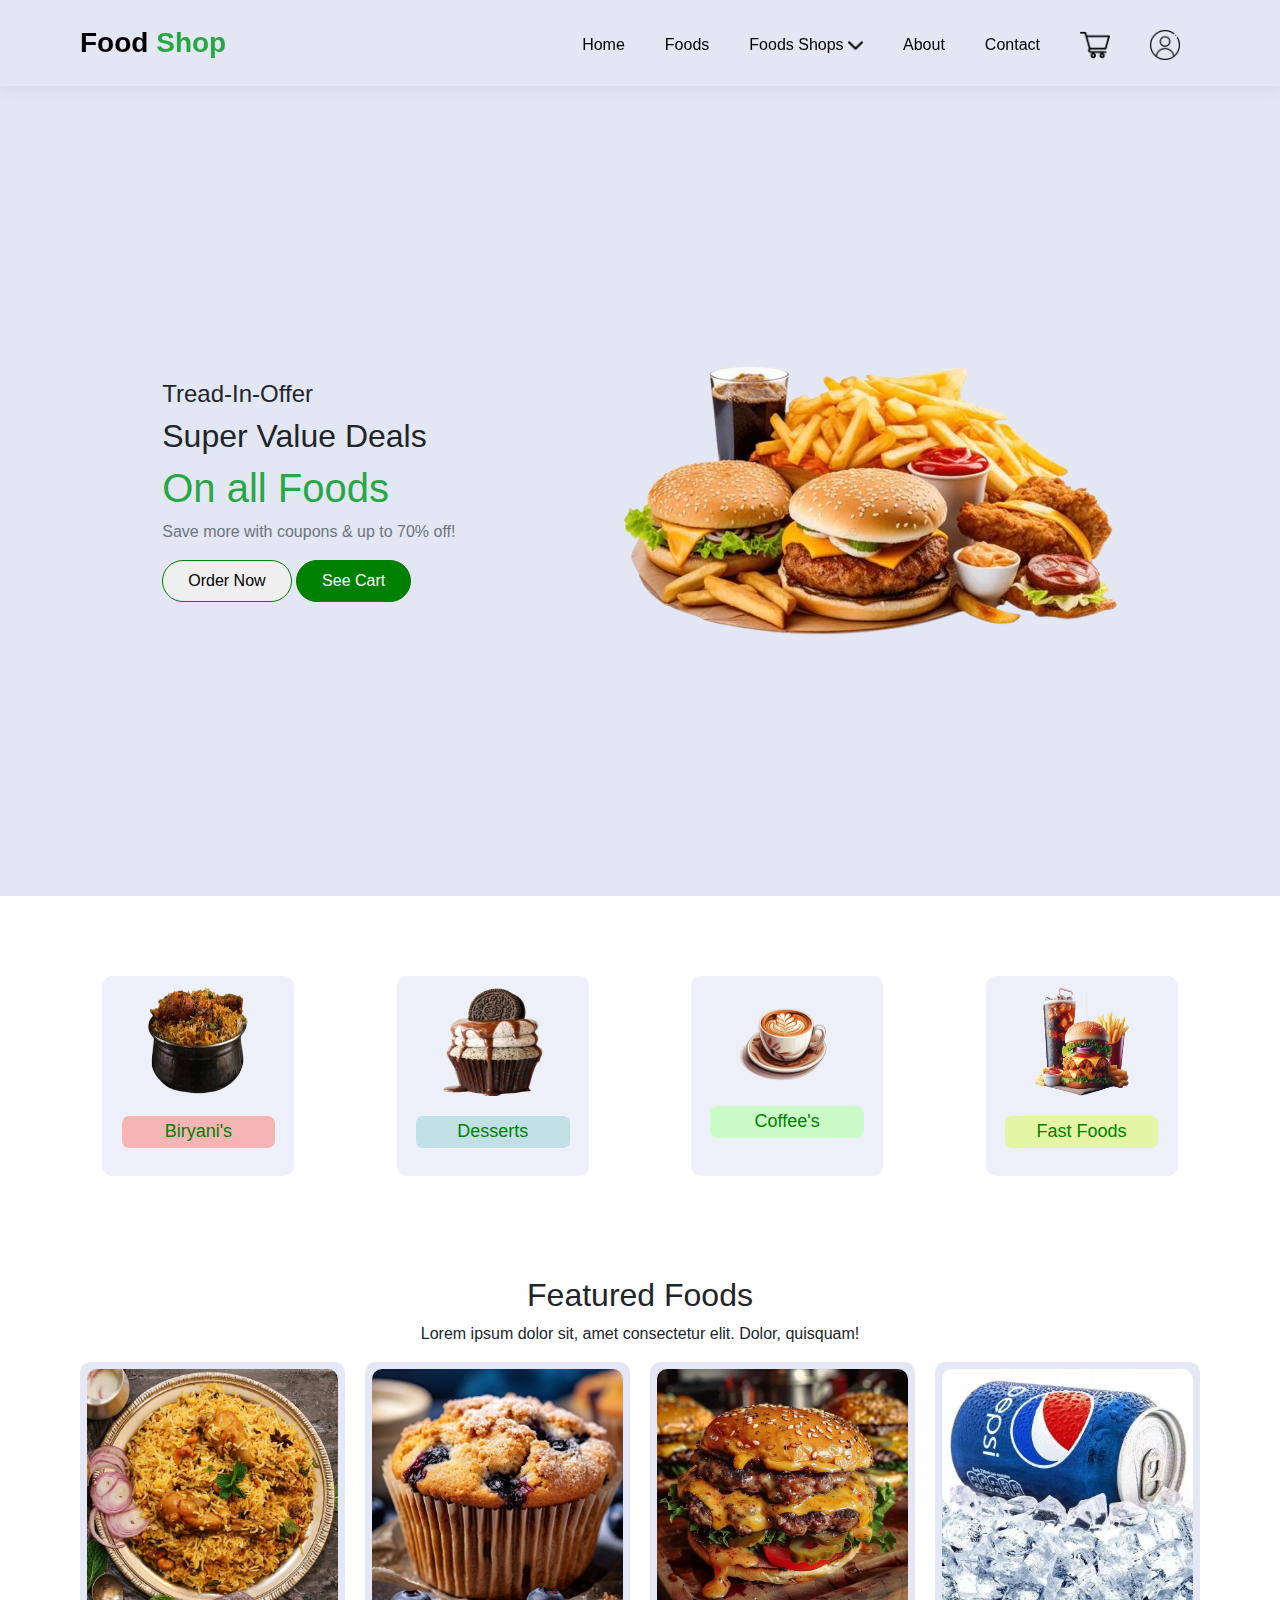
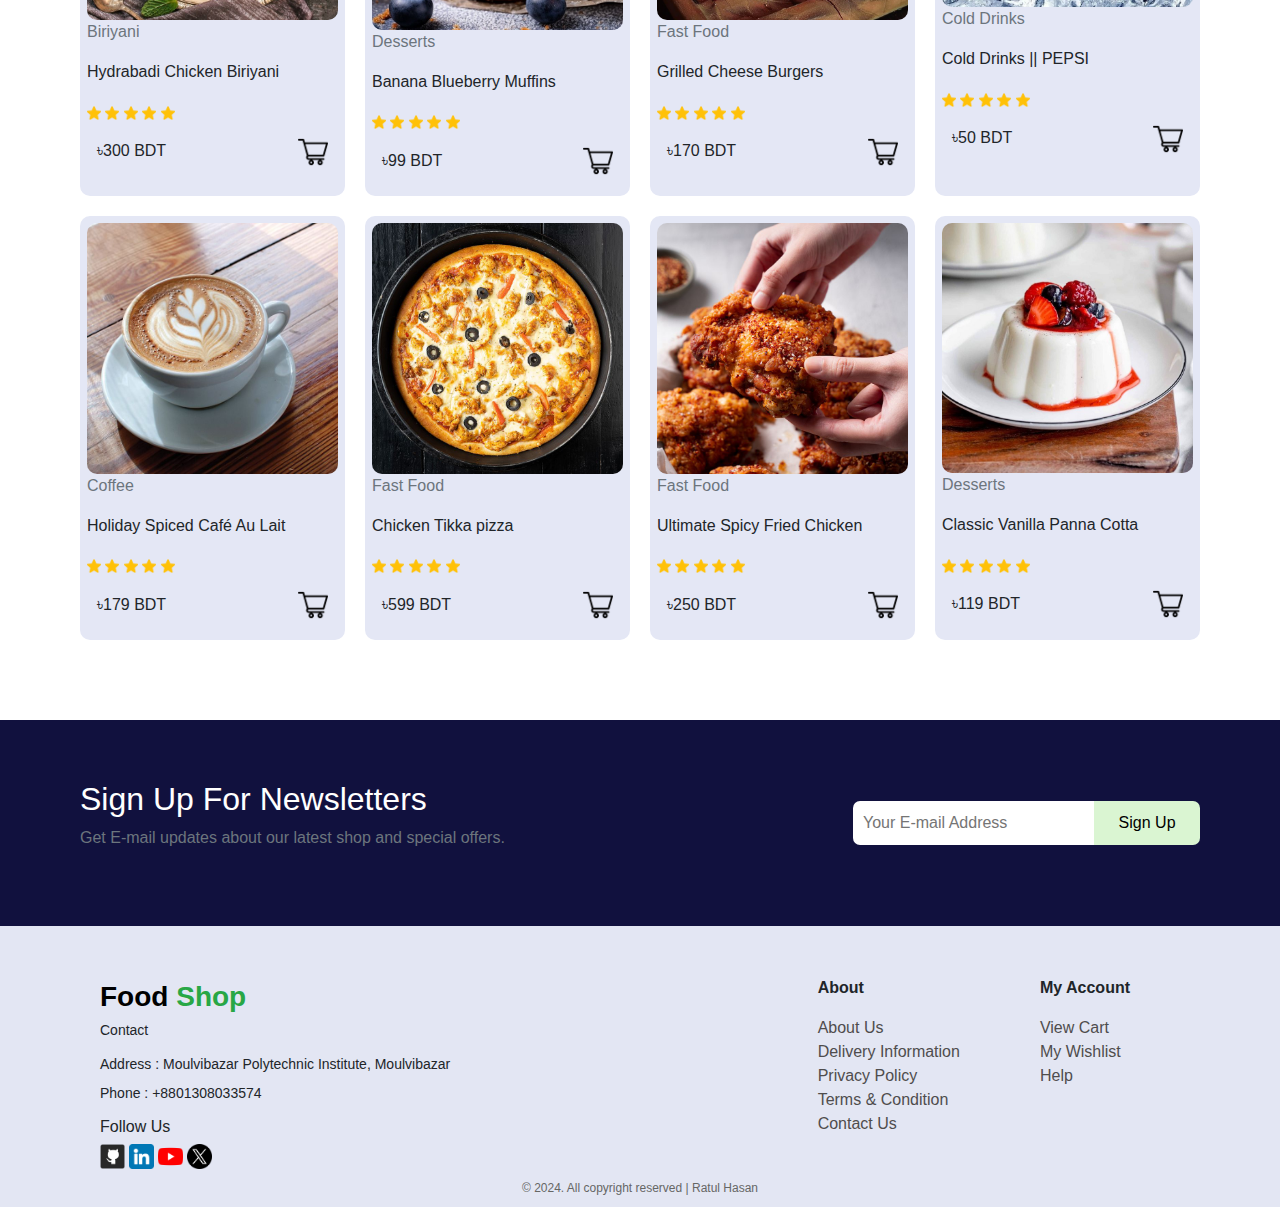
==== commit 9e24154c: "final" ====
--- a/index.html
+++ b/index.html
@@ -4,6 +4,7 @@
     <meta charset="UTF-8">
     <meta name="viewport" content="width=device-width, initial-scale=1.0">
     <link rel="stylesheet" href="css/style.css">
+    <link rel="stylesheet" href="css/common.css">
     <link rel="stylesheet" href="css/responsive.css">
     <link rel="stylesheet" href="https://stackpath.bootstrapcdn.com/bootstrap/4.5.2/css/bootstrap.min.css">
     <title>FOOD-SHOP</title>
--- a/css/style.css
+++ b/css/style.css
@@ -1,115 +1,3 @@
-*{
-    margin: 0;
-    padding: 0;
-    box-sizing: border-box;
-    font-family: Verdana, Geneva, Tahoma, sans-serif;
-    text-decoration: none;
-}
-#header{
-    position: sticky;
-    top: 0;
-    left: 0;
-    width: 100%;
-    display: flex;
-    align-items: center;
-    justify-content: space-between;
-    padding: 0px 80px;
-    background: #E3E6F3;
-    box-shadow: 0 5px 15px rgba(0, 0, 0, 0.06);
-}
-.logo{
-    font-size: 28px;
-    font-weight: bold;
-}
-.logo a{
-    text-decoration: none;
-    color: black;
-}
-.logo a:hover{
-    text-decoration: none;
-    color: black;
-}
-#navBar .ul{
-    display: flex;
-    align-items: center;
-    justify-content: center;
-}
-#navBar .ul .li{
-    list-style: none;
-    padding: 10px 20px;
-    margin-top: 18px;
-}
-#navBar .ul .li .hideItems{
-    list-style: none;
-    padding: 10px 20px;
-    margin-top: 18px;
-}
-#navBar .ul .li a{
-    text-decoration: none;
-    color: black;
-    font-weight: 400;
-    transition: 0.3s ease;
-}
-#navBar .li a:hover{
-    color: green;
-    /* border-bottom: 2px solid green; */
-}
-#navBar .rotate:hover .dropdownImg{
-    transform: rotate(180deg);
-    transition:  0.3s ease;
-}
-
-/* Basic styling for nav items */
-.ul {
-    list-style-type: none;
-    padding: 0;
-    display: flex;
-}
-
-.li {
-    position: relative;
-}
-
-.li > a {
-    text-decoration: none;
-    color: #333;
-}
-
-/* Dropdown menu styling */
-.dropdownShopName {
-    display: none;
-    position: absolute;
-    top: 100%;
-    left: 10px;
-    background: #E3E6F3;
-    border-radius: 5px;
-    box-shadow: 0px 8px 16px rgba(0, 0, 0, 0.2);
-    list-style-type: none;
-    padding: 0;
-    margin: 0;
-    width: 125px;
-    text-align: center;
-    z-index: 1;
-}
-
-.dropdownShopName li a {
-    color: #333;
-    padding: 10px 0px;
-    display: block;
-    text-decoration: none;
-}
-
-.dropdownShopName li a:hover {
-    background-color: #f1f1f1;
-    color: #007bff;
-}
-
-/* Show dropdown on hover */
-.li:hover .dropdownShopName {
-    display: block;
-}
-/* header section end  */
-
 /* hero section start */
 #hero{
     display: flex;
@@ -226,81 +114,6 @@
     transform: scale(1.09);
 }
 /* food product section end */
-/* news letter start  */
-#newsLetter{
-    display: flex;
-    justify-content: space-between;
-    align-items: center;
-    padding: 60px 80px;
-    margin-top: 80px;
-    background-color: rgb(17, 17, 62);
-    color: white;
-}
-.rightInput{
-    display: flex;
-    justify-content: center;
-    align-items: center;
-}
-.rightInput input{
-    border-top-left-radius: 7px;
-    border-bottom-left-radius: 7px;
-    border: none;
-    width: 80%;
-    padding: 10px;
-}
-.rightInput button{
-    border-top-right-radius: 7px;
-    border-bottom-right-radius: 7px;
-    border: none;
-    background-color: #daf5d2;
-    width: 120px;
-    padding: 10px;
-}
-/* news letter end */
-/* fotter section start */
-footer{
-    width: 100%;
-    background: #E3E6F3;
-}
-.footerLinks{
-    width: 100%;
-    display: flex;
-    justify-content: space-between;
-    padding: 50px 100px 0px 100px;
-}
-.footerFirstColumn{
-    font-size: 14px;
-    
-}
-.footerFirstText{
-    line-height: 5px;
-    padding: 10px 0;
-}
-.footerSecondColumn a, .footerThirdColumn a{
-    display: block;
-    justify-content: center;
-    text-decoration: none;
-    color: rgb(79, 77, 77);
-}
-.footerSecondColumn a:hover , .footerThirdColumn a:hover{
-    text-decoration: underline;
-    color: rgb(79, 77, 77);
-}
-.footerSecondColumn p, .footerThirdColumn p{
-    font-weight: bold;
-}
-.footerLastText {
-    text-align: center;
-    font-size: 12px;
-    color: #666765;
-}
-.footerThirdColumn{
-    padding: 0 50px 0 80px;
-}
-.footerLastColumn{
-    display: flex;
-}
-/* fotter section end */
 
 /* user page css start here  */
 #loginAndRegister{
@@ -308,13 +121,13 @@
     display: flex;
     padding: 50px 20px;
     justify-content: center;
-    
+    font-size: 13px;
 }
 #loginAndRegister form{
     background-color: #d5f3b8;
     padding: 30px;
     border-radius: 10px;
-    width: 100%;
+    width: 120%;
 }
 #loginAndRegister .signInBtn{
     width: 100%;
@@ -367,5 +180,7 @@
         padding: 8px;
         cursor: pointer;
     }
-   
+    #loginAndRegister form{
+        width: 100%;
+    }
 }--- a/css/common.css
+++ b/css/common.css
@@ -0,0 +1,163 @@
+/* header section start */
+#header {
+    position: sticky;
+    top: 0;
+    left: 0;
+    width: 100%;
+    display: flex;
+    align-items: center;
+    justify-content: space-between;
+    padding: 0px 80px;
+    background: #E3E6F3;
+    box-shadow: 0 5px 15px rgba(0, 0, 0, 0.06);
+    z-index: 1000;
+}
+.logo {
+    font-size: 28px;
+    font-weight: bold;
+}
+.logo a {
+    text-decoration: none;
+    color: black;
+}
+.logo a:hover{
+    text-decoration: none;
+    color: black;
+}
+#navBar .ul {
+    display: flex;
+    align-items: center;
+    justify-content: center;
+}
+#navBar .ul .li {
+    list-style: none;
+    margin-top: 20px;
+    padding: 10px 20px;
+    position: relative; /* Make sure this is set to position relative */
+}
+#navBar .ul .li a {
+    text-decoration: none;
+    color: black;
+    font-weight: 400;
+    transition: 0.3s ease;
+}
+#navBar .li a:hover {
+    color: green;
+}
+#navBar .rotate:hover .dropdownImg{
+    transform: rotate(180deg);
+    transition:  0.3s ease;
+}
+/* Dropdown menu styling */
+.dropdownShopName {
+    display: none;
+    position: absolute;
+    top: 100%;
+    left: 10px;
+    background-color: #ffffff;
+    box-shadow: 0px 8px 16px rgba(0, 0, 0, 0.2);
+    list-style-type: none;
+    padding: 0;
+    margin: 0;
+    width: 125px;
+    text-align: center;
+    /* min-width: 120px; */
+    z-index: 1;
+    background: #E3E6F3;
+    border-radius: 5px;
+}
+.dropdownShopName li a {
+    color: #333;
+    padding: 10px 0px;
+    display: block;
+    text-decoration: none;
+}
+.dropdownShopName li a:hover {
+    background-color: #f1f1f1;
+    color: #007bff;
+}
+/* Show dropdown on hover */
+.li:hover .dropdownShopName {
+    display: block;
+}
+/* header section end  */
+
+
+/* news letter start  */
+#newsLetter{
+    display: flex;
+    justify-content: space-between;
+    align-items: center;
+    padding: 60px 80px;
+    margin-top: 80px;
+    background-color: rgb(17, 17, 62);
+    color: white;
+}
+.rightInput{
+    display: flex;
+    justify-content: center;
+    align-items: center;
+}
+.rightInput input{
+    border-top-left-radius: 7px;
+    border-bottom-left-radius: 7px;
+    border: none;
+    width: 80%;
+    padding: 10px;
+}
+.rightInput button{
+    border-top-right-radius: 7px;
+    border-bottom-right-radius: 7px;
+    border: none;
+    background-color: #daf5d2;
+    width: 120px;
+    padding: 10px;
+}
+/* news letter end */
+
+
+/* fotter section start */
+footer{
+    width: 100%;
+    background: #E3E6F3;
+}
+.footerLinks{
+    width: 100%;
+    display: flex;
+    justify-content: space-between;
+    padding: 50px 100px 0px 100px;
+}
+.footerFirstColumn{
+    font-size: 14px;
+}
+.footerFirstText{
+    line-height: 5px;
+    padding: 10px 0 0 0;
+}
+.footerSecondColumn a, .footerThirdColumn a{
+    display: block;
+    justify-content: center;
+    text-decoration: none;
+    color: rgb(79, 77, 77);
+}
+.footerSecondColumn a:hover , .footerThirdColumn a:hover{
+    text-decoration: underline;
+    color: rgb(79, 77, 77);
+}
+.footerSecondColumn p, .footerThirdColumn p{
+    font-weight: bold;
+}
+.footerLastText p{
+    text-align: center;
+    font-size: 12px;
+    color: #666765;
+    margin-bottom: 0;
+    padding: 10px;
+}
+.footerThirdColumn{
+    padding: 0 50px 0 80px;
+}
+.footerLastColumn{
+    display: flex;
+}
+/* fotter section end */--- a/css/responsive.css
+++ b/css/responsive.css
@@ -22,7 +22,6 @@
         margin-top: 10px;
         width: 100%;
     }
-
 
 /* code for news letter section */
     #newsLetter{
